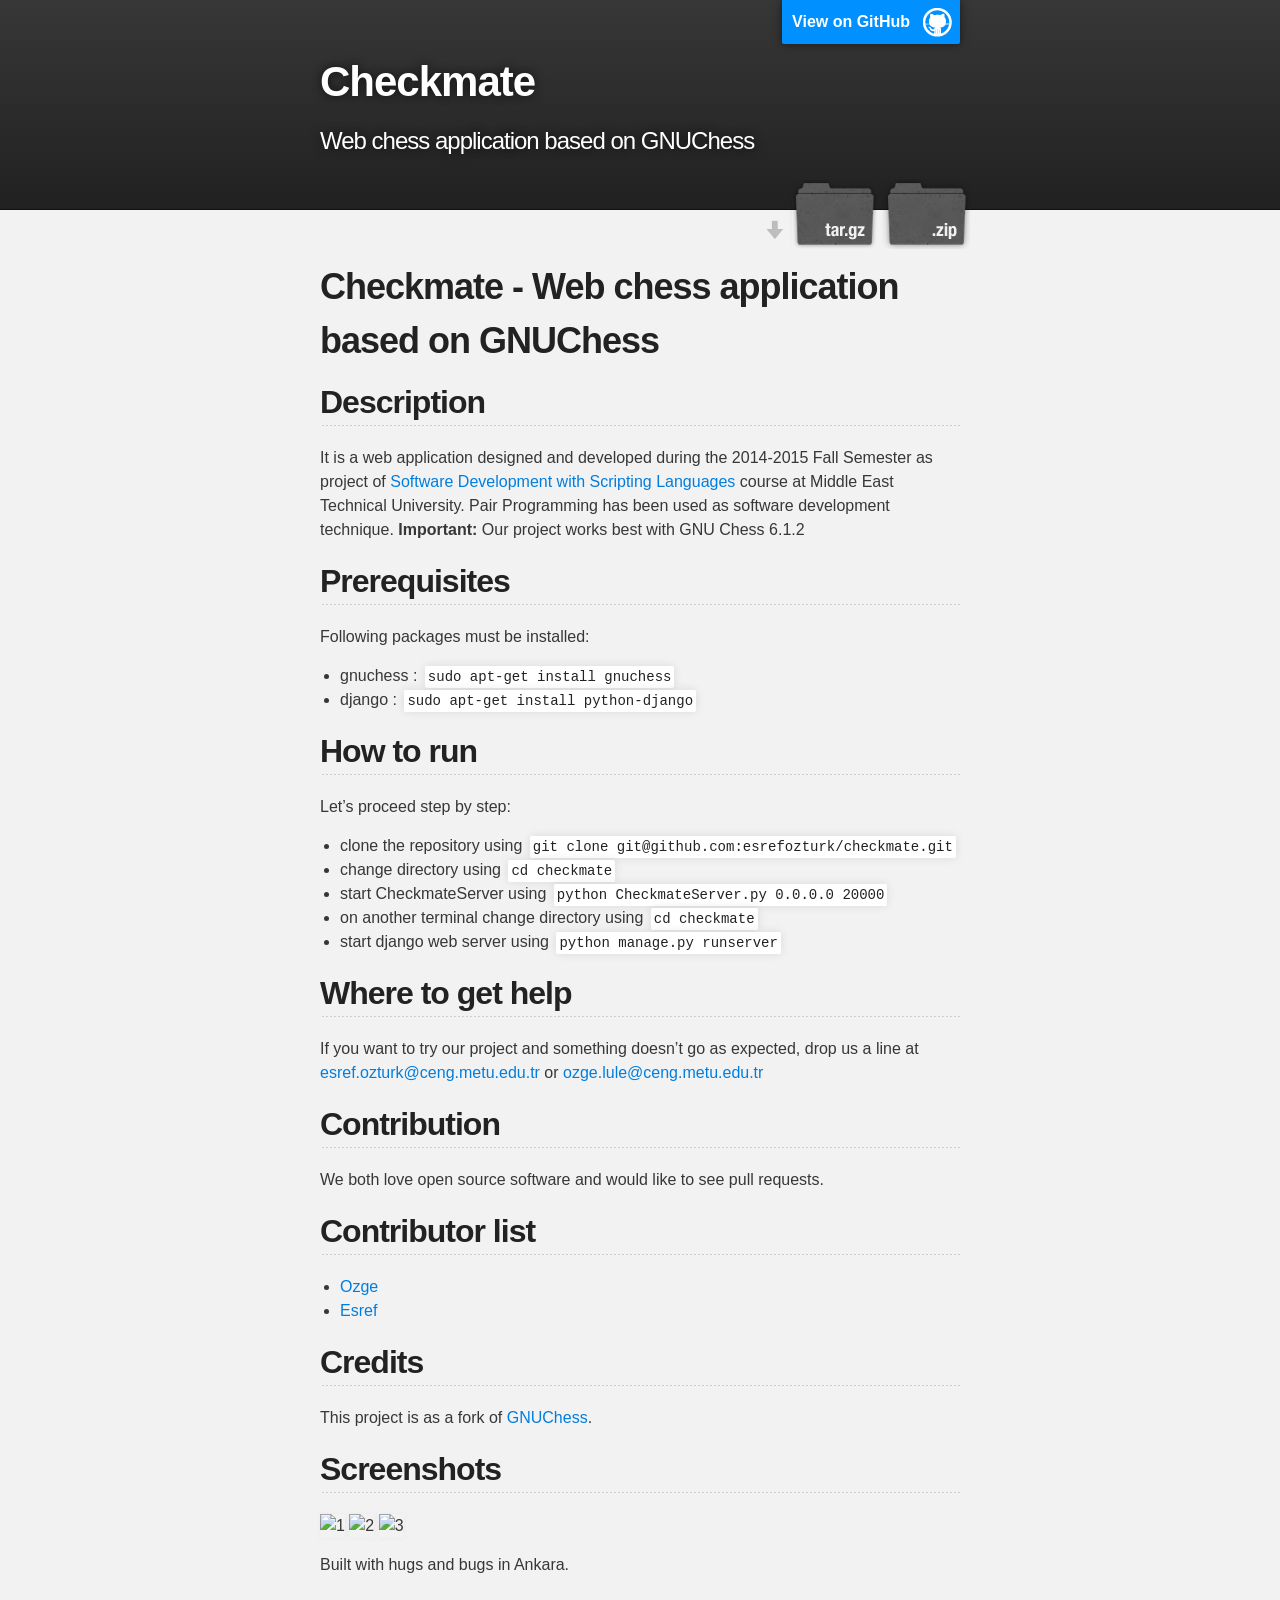
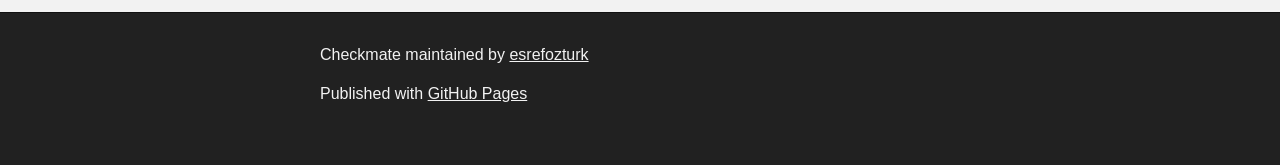
==== index.html @ 9261647f "Create gh-pages branch via GitHub" ====
<!DOCTYPE html>
<html>

  <head>
    <meta charset='utf-8'>
    <meta http-equiv="X-UA-Compatible" content="chrome=1">
    <meta name="description" content="Checkmate : Web chess application based on GNUChess">

    <link rel="stylesheet" type="text/css" media="screen" href="stylesheets/stylesheet.css">

    <title>Checkmate</title>
  </head>

  <body>

    <!-- HEADER -->
    <div id="header_wrap" class="outer">
        <header class="inner">
          <a id="forkme_banner" href="https://github.com/esrefozturk/checkmate">View on GitHub</a>

          <h1 id="project_title">Checkmate</h1>
          <h2 id="project_tagline">Web chess application based on GNUChess</h2>

            <section id="downloads">
              <a class="zip_download_link" href="https://github.com/esrefozturk/checkmate/zipball/master">Download this project as a .zip file</a>
              <a class="tar_download_link" href="https://github.com/esrefozturk/checkmate/tarball/master">Download this project as a tar.gz file</a>
            </section>
        </header>
    </div>

    <!-- MAIN CONTENT -->
    <div id="main_content_wrap" class="outer">
      <section id="main_content" class="inner">
        <h1>
<a id="checkmate---web-chess-application-based-on-gnuchess" class="anchor" href="#checkmate---web-chess-application-based-on-gnuchess" aria-hidden="true"><span class="octicon octicon-link"></span></a>Checkmate - Web chess application based on GNUChess</h1>

<h2>
<a id="description" class="anchor" href="#description" aria-hidden="true"><span class="octicon octicon-link"></span></a>Description</h2>

<p>It is a web application designed and developed during the 2014-2015 Fall Semester as project of <a href="http://www.ceng.metu.edu.tr/course/ceng498/">Software Development with Scripting Languages</a> course at Middle East Technical University. Pair Programming has been used as software development technique.
<strong>Important:</strong> Our project works best with GNU Chess 6.1.2</p>

<h2>
<a id="prerequisites" class="anchor" href="#prerequisites" aria-hidden="true"><span class="octicon octicon-link"></span></a>Prerequisites</h2>

<p>Following packages must be installed:</p>

<ul>
<li>gnuchess : <code>sudo apt-get install gnuchess</code>
</li>
<li>django : <code>sudo apt-get install python-django</code>
</li>
</ul>

<h2>
<a id="how-to-run" class="anchor" href="#how-to-run" aria-hidden="true"><span class="octicon octicon-link"></span></a>How to run</h2>

<p>Let’s proceed step by step:</p>

<ul>
<li>clone the repository using <code>git clone git@github.com:esrefozturk/checkmate.git</code>
</li>
<li>change directory using <code>cd checkmate</code>
</li>
<li>start CheckmateServer using <code>python CheckmateServer.py 0.0.0.0 20000</code>
</li>
<li>on another terminal change directory using <code>cd checkmate</code>
</li>
<li>start django web server using <code>python manage.py runserver</code>
</li>
</ul>

<h2>
<a id="where-to-get-help" class="anchor" href="#where-to-get-help" aria-hidden="true"><span class="octicon octicon-link"></span></a>Where to get help</h2>

<p>If you want to try our project and something doesn’t go as expected, drop us a line at <a href="mailto:esref.ozturk@ceng.metu.edu.tr">esref.ozturk@ceng.metu.edu.tr</a> or <a href="mailto:ozge.lule@ceng.metu.edu.tr">ozge.lule@ceng.metu.edu.tr</a></p>

<h2>
<a id="contribution" class="anchor" href="#contribution" aria-hidden="true"><span class="octicon octicon-link"></span></a>Contribution</h2>

<p>We both love open source software and would like to see pull requests.</p>

<h2>
<a id="contributor-list" class="anchor" href="#contributor-list" aria-hidden="true"><span class="octicon octicon-link"></span></a>Contributor list</h2>

<ul>
<li><a href="https://github.com/default-usr">Ozge</a></li>
<li><a href="https://github.com/esrefozturk">Esref</a></li>
</ul>

<h2>
<a id="credits" class="anchor" href="#credits" aria-hidden="true"><span class="octicon octicon-link"></span></a>Credits</h2>

<p>This project is as a fork of <a href="http://www.gnu.org/software/chess/">GNUChess</a>.</p>

<h2>
<a id="screenshots" class="anchor" href="#screenshots" aria-hidden="true"><span class="octicon octicon-link"></span></a>Screenshots</h2>

<p><img src="http://esrefozturk.com/checkmate/1.png" alt="1">
<img src="http://esrefozturk.com/checkmate/2.png" alt="2">
<img src="http://esrefozturk.com/checkmate/3.png" alt="3"></p>

<p>Built with hugs and bugs in Ankara.</p>
      </section>
    </div>

    <!-- FOOTER  -->
    <div id="footer_wrap" class="outer">
      <footer class="inner">
        <p class="copyright">Checkmate maintained by <a href="https://github.com/esrefozturk">esrefozturk</a></p>
        <p>Published with <a href="https://pages.github.com">GitHub Pages</a></p>
      </footer>
    </div>

    

  </body>
</html>
---- stylesheets/stylesheet.css ----
/*******************************************************************************
Slate Theme for GitHub Pages
by Jason Costello, @jsncostello
*******************************************************************************/

@import url(github-light.css);

/*******************************************************************************
MeyerWeb Reset
*******************************************************************************/

html, body, div, span, applet, object, iframe,
h1, h2, h3, h4, h5, h6, p, blockquote, pre,
a, abbr, acronym, address, big, cite, code,
del, dfn, em, img, ins, kbd, q, s, samp,
small, strike, strong, sub, sup, tt, var,
b, u, i, center,
dl, dt, dd, ol, ul, li,
fieldset, form, label, legend,
table, caption, tbody, tfoot, thead, tr, th, td,
article, aside, canvas, details, embed,
figure, figcaption, footer, header, hgroup,
menu, nav, output, ruby, section, summary,
time, mark, audio, video {
  margin: 0;
  padding: 0;
  border: 0;
  font: inherit;
  vertical-align: baseline;
}

/* HTML5 display-role reset for older browsers */
article, aside, details, figcaption, figure,
footer, header, hgroup, menu, nav, section {
  display: block;
}

ol, ul {
  list-style: none;
}

table {
  border-collapse: collapse;
  border-spacing: 0;
}

/*******************************************************************************
Theme Styles
*******************************************************************************/

body {
  box-sizing: border-box;
  color:#373737;
  background: #212121;
  font-size: 16px;
  font-family: 'Myriad Pro', Calibri, Helvetica, Arial, sans-serif;
  line-height: 1.5;
  -webkit-font-smoothing: antialiased;
}

h1, h2, h3, h4, h5, h6 {
  margin: 10px 0;
  font-weight: 700;
  color:#222222;
  font-family: 'Lucida Grande', 'Calibri', Helvetica, Arial, sans-serif;
  letter-spacing: -1px;
}

h1 {
  font-size: 36px;
  font-weight: 700;
}

h2 {
  padding-bottom: 10px;
  font-size: 32px;
  background: url('../images/bg_hr.png') repeat-x bottom;
}

h3 {
  font-size: 24px;
}

h4 {
  font-size: 21px;
}

h5 {
  font-size: 18px;
}

h6 {
  font-size: 16px;
}

p {
  margin: 10px 0 15px 0;
}

footer p {
  color: #f2f2f2;
}

a {
  text-decoration: none;
  color: #007edf;
  text-shadow: none;

  transition: color 0.5s ease;
  transition: text-shadow 0.5s ease;
  -webkit-transition: color 0.5s ease;
  -webkit-transition: text-shadow 0.5s ease;
  -moz-transition: color 0.5s ease;
  -moz-transition: text-shadow 0.5s ease;
  -o-transition: color 0.5s ease;
  -o-transition: text-shadow 0.5s ease;
  -ms-transition: color 0.5s ease;
  -ms-transition: text-shadow 0.5s ease;
}

a:hover, a:focus {text-decoration: underline;}

footer a {
  color: #F2F2F2;
  text-decoration: underline;
}

em {
  font-style: italic;
}

strong {
  font-weight: bold;
}

img {
  position: relative;
  margin: 0 auto;
  max-width: 739px;
  padding: 5px;
  margin: 10px 0 10px 0;
  border: 1px solid #ebebeb;

  box-shadow: 0 0 5px #ebebeb;
  -webkit-box-shadow: 0 0 5px #ebebeb;
  -moz-box-shadow: 0 0 5px #ebebeb;
  -o-box-shadow: 0 0 5px #ebebeb;
  -ms-box-shadow: 0 0 5px #ebebeb;
}

p img {
  display: inline;
  margin: 0;
  padding: 0;
  vertical-align: middle;
  text-align: center;
  border: none;
}

pre, code {
  width: 100%;
  color: #222;
  background-color: #fff;

  font-family: Monaco, "Bitstream Vera Sans Mono", "Lucida Console", Terminal, monospace;
  font-size: 14px;

  border-radius: 2px;
  -moz-border-radius: 2px;
  -webkit-border-radius: 2px;
}

pre {
  width: 100%;
  padding: 10px;
  box-shadow: 0 0 10px rgba(0,0,0,.1);
  overflow: auto;
}

code {
  padding: 3px;
  margin: 0 3px;
  box-shadow: 0 0 10px rgba(0,0,0,.1);
}

pre code {
  display: block;
  box-shadow: none;
}

blockquote {
  color: #666;
  margin-bottom: 20px;
  padding: 0 0 0 20px;
  border-left: 3px solid #bbb;
}


ul, ol, dl {
  margin-bottom: 15px
}

ul {
  list-style-position: inside;
  list-style: disc;
  padding-left: 20px;
}

ol {
  list-style-position: inside;
  list-style: decimal;
  padding-left: 20px;
}

dl dt {
  font-weight: bold;
}

dl dd {
  padding-left: 20px;
  font-style: italic;
}

dl p {
  padding-left: 20px;
  font-style: italic;
}

hr {
  height: 1px;
  margin-bottom: 5px;
  border: none;
  background: url('../images/bg_hr.png') repeat-x center;
}

table {
  border: 1px solid #373737;
  margin-bottom: 20px;
  text-align: left;
 }

th {
  font-family: 'Lucida Grande', 'Helvetica Neue', Helvetica, Arial, sans-serif;
  padding: 10px;
  background: #373737;
  color: #fff;
 }

td {
  padding: 10px;
  border: 1px solid #373737;
 }

form {
  background: #f2f2f2;
  padding: 20px;
}

/*******************************************************************************
Full-Width Styles
*******************************************************************************/

.outer {
  width: 100%;
}

.inner {
  position: relative;
  max-width: 640px;
  padding: 20px 10px;
  margin: 0 auto;
}

#forkme_banner {
  display: block;
  position: absolute;
  top:0;
  right: 10px;
  z-index: 10;
  padding: 10px 50px 10px 10px;
  color: #fff;
  background: url('../images/blacktocat.png') #0090ff no-repeat 95% 50%;
  font-weight: 700;
  box-shadow: 0 0 10px rgba(0,0,0,.5);
  border-bottom-left-radius: 2px;
  border-bottom-right-radius: 2px;
}

#header_wrap {
  background: #212121;
  background: -moz-linear-gradient(top, #373737, #212121);
  background: -webkit-linear-gradient(top, #373737, #212121);
  background: -ms-linear-gradient(top, #373737, #212121);
  background: -o-linear-gradient(top, #373737, #212121);
  background: linear-gradient(top, #373737, #212121);
}

#header_wrap .inner {
  padding: 50px 10px 30px 10px;
}

#project_title {
  margin: 0;
  color: #fff;
  font-size: 42px;
  font-weight: 700;
  text-shadow: #111 0px 0px 10px;
}

#project_tagline {
  color: #fff;
  font-size: 24px;
  font-weight: 300;
  background: none;
  text-shadow: #111 0px 0px 10px;
}

#downloads {
  position: absolute;
  width: 210px;
  z-index: 10;
  bottom: -40px;
  right: 0;
  height: 70px;
  background: url('../images/icon_download.png') no-repeat 0% 90%;
}

.zip_download_link {
  display: block;
  float: right;
  width: 90px;
  height:70px;
  text-indent: -5000px;
  overflow: hidden;
  background: url(../images/sprite_download.png) no-repeat bottom left;
}

.tar_download_link {
  display: block;
  float: right;
  width: 90px;
  height:70px;
  text-indent: -5000px;
  overflow: hidden;
  background: url(../images/sprite_download.png) no-repeat bottom right;
  margin-left: 10px;
}

.zip_download_link:hover {
  background: url(../images/sprite_download.png) no-repeat top left;
}

.tar_download_link:hover {
  background: url(../images/sprite_download.png) no-repeat top right;
}

#main_content_wrap {
  background: #f2f2f2;
  border-top: 1px solid #111;
  border-bottom: 1px solid #111;
}

#main_content {
  padding-top: 40px;
}

#footer_wrap {
  background: #212121;
}



/*******************************************************************************
Small Device Styles
*******************************************************************************/

@media screen and (max-width: 480px) {
  body {
    font-size:14px;
  }

  #downloads {
    display: none;
  }

  .inner {
    min-width: 320px;
    max-width: 480px;
  }

  #project_title {
  font-size: 32px;
  }

  h1 {
    font-size: 28px;
  }

  h2 {
    font-size: 24px;
  }

  h3 {
    font-size: 21px;
  }

  h4 {
    font-size: 18px;
  }

  h5 {
    font-size: 14px;
  }

  h6 {
    font-size: 12px;
  }

  code, pre {
    min-width: 320px;
    max-width: 480px;
    font-size: 11px;
  }

}
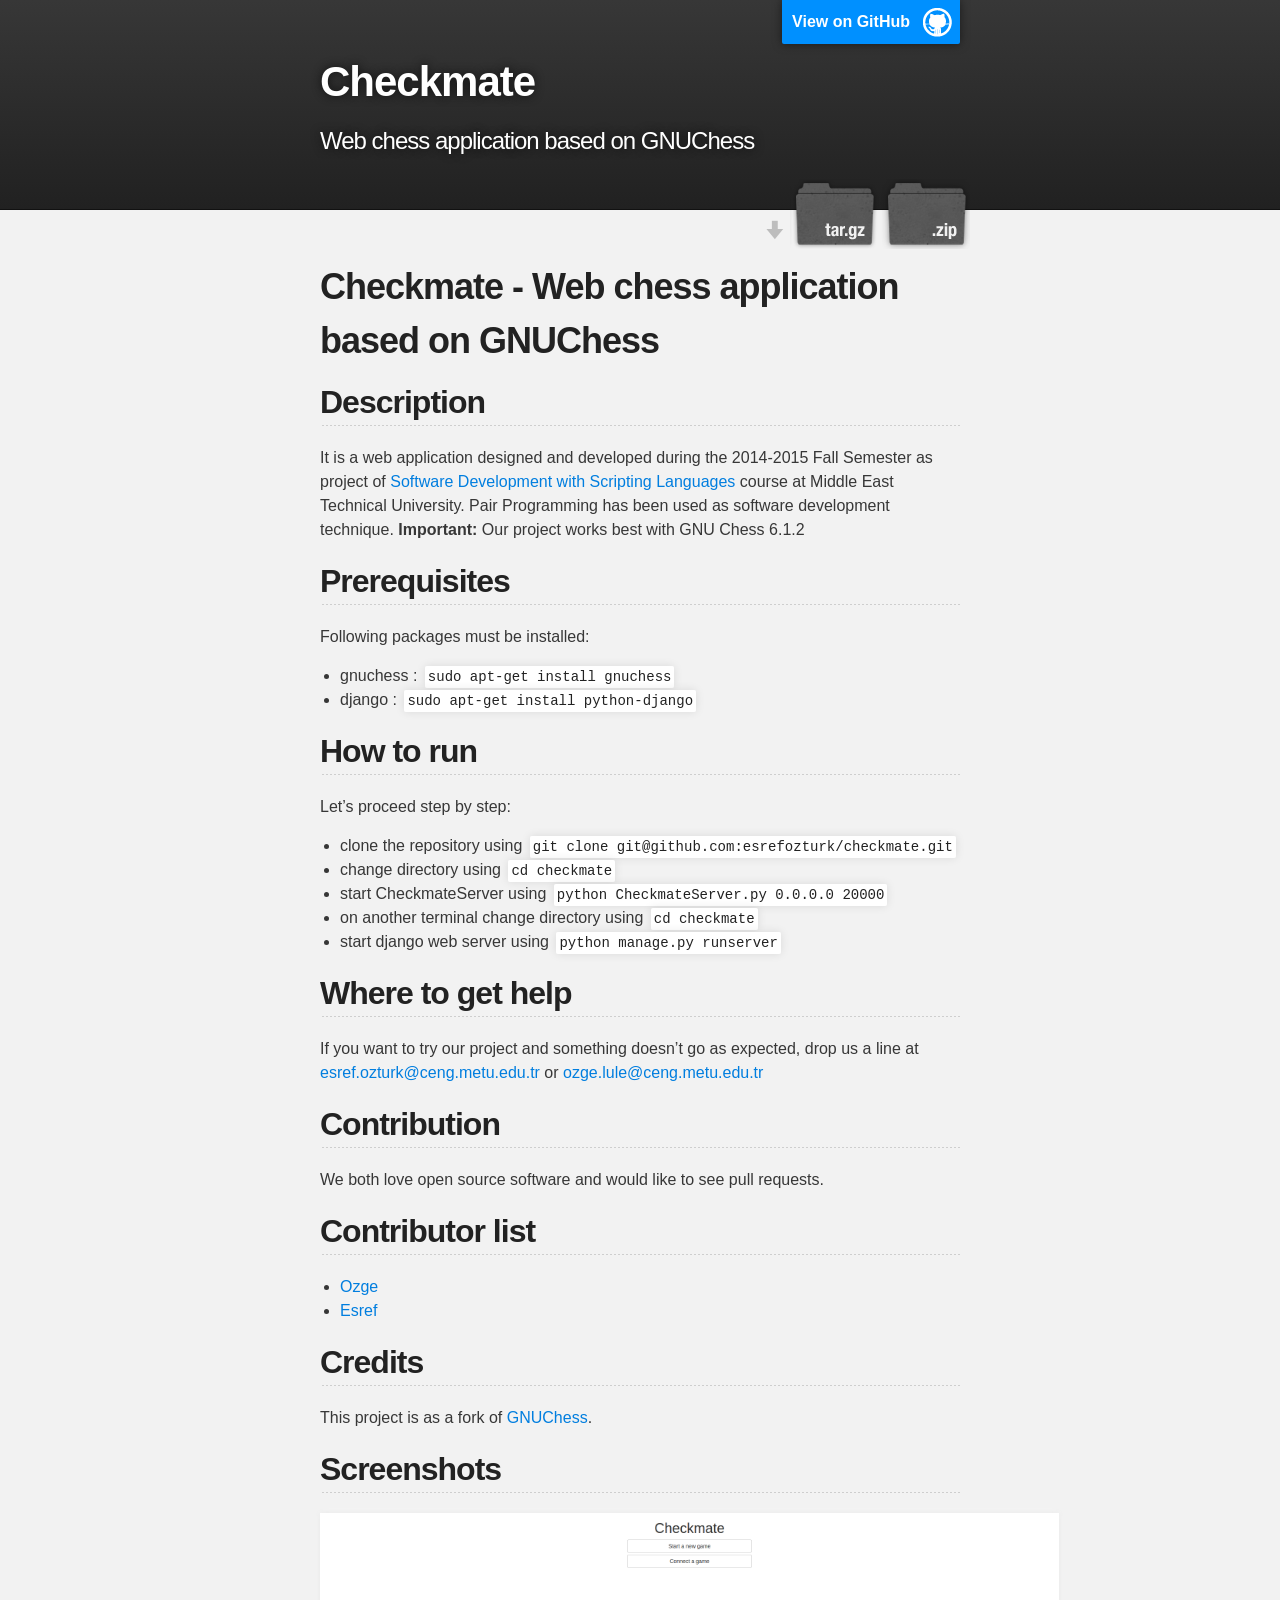
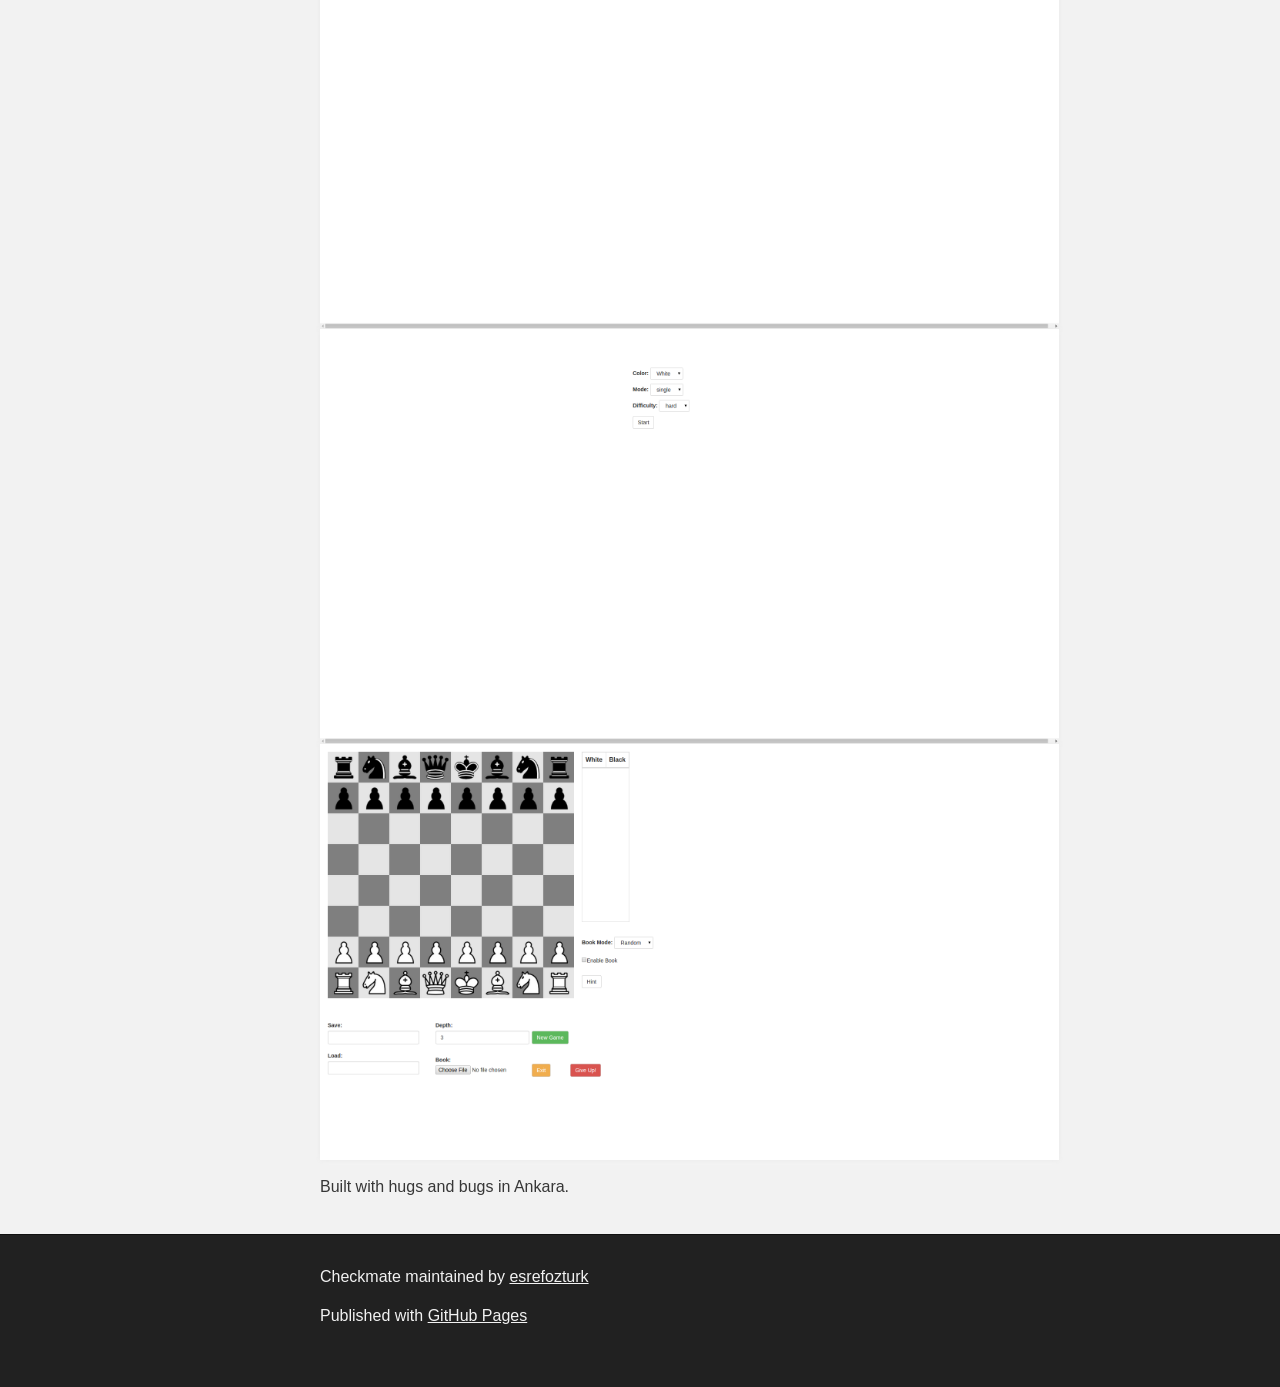
==== commit 0fdb6803: "Create gh-pages branch via GitHub" ====
--- a/index.html
+++ b/index.html
@@ -96,9 +96,9 @@
 <h2>
 <a id="screenshots" class="anchor" href="#screenshots" aria-hidden="true"><span class="octicon octicon-link"></span></a>Screenshots</h2>
 
-<p><img src="http://esrefozturk.com/checkmate/1.png" alt="1">
-<img src="http://esrefozturk.com/checkmate/2.png" alt="2">
-<img src="http://esrefozturk.com/checkmate/3.png" alt="3"></p>
+<p><img src="/img/1.png" alt="1">
+<img src="/img/2.png" alt="2">
+<img src="/img/3.png" alt="3"></p>
 
 <p>Built with hugs and bugs in Ankara.</p>
       </section>
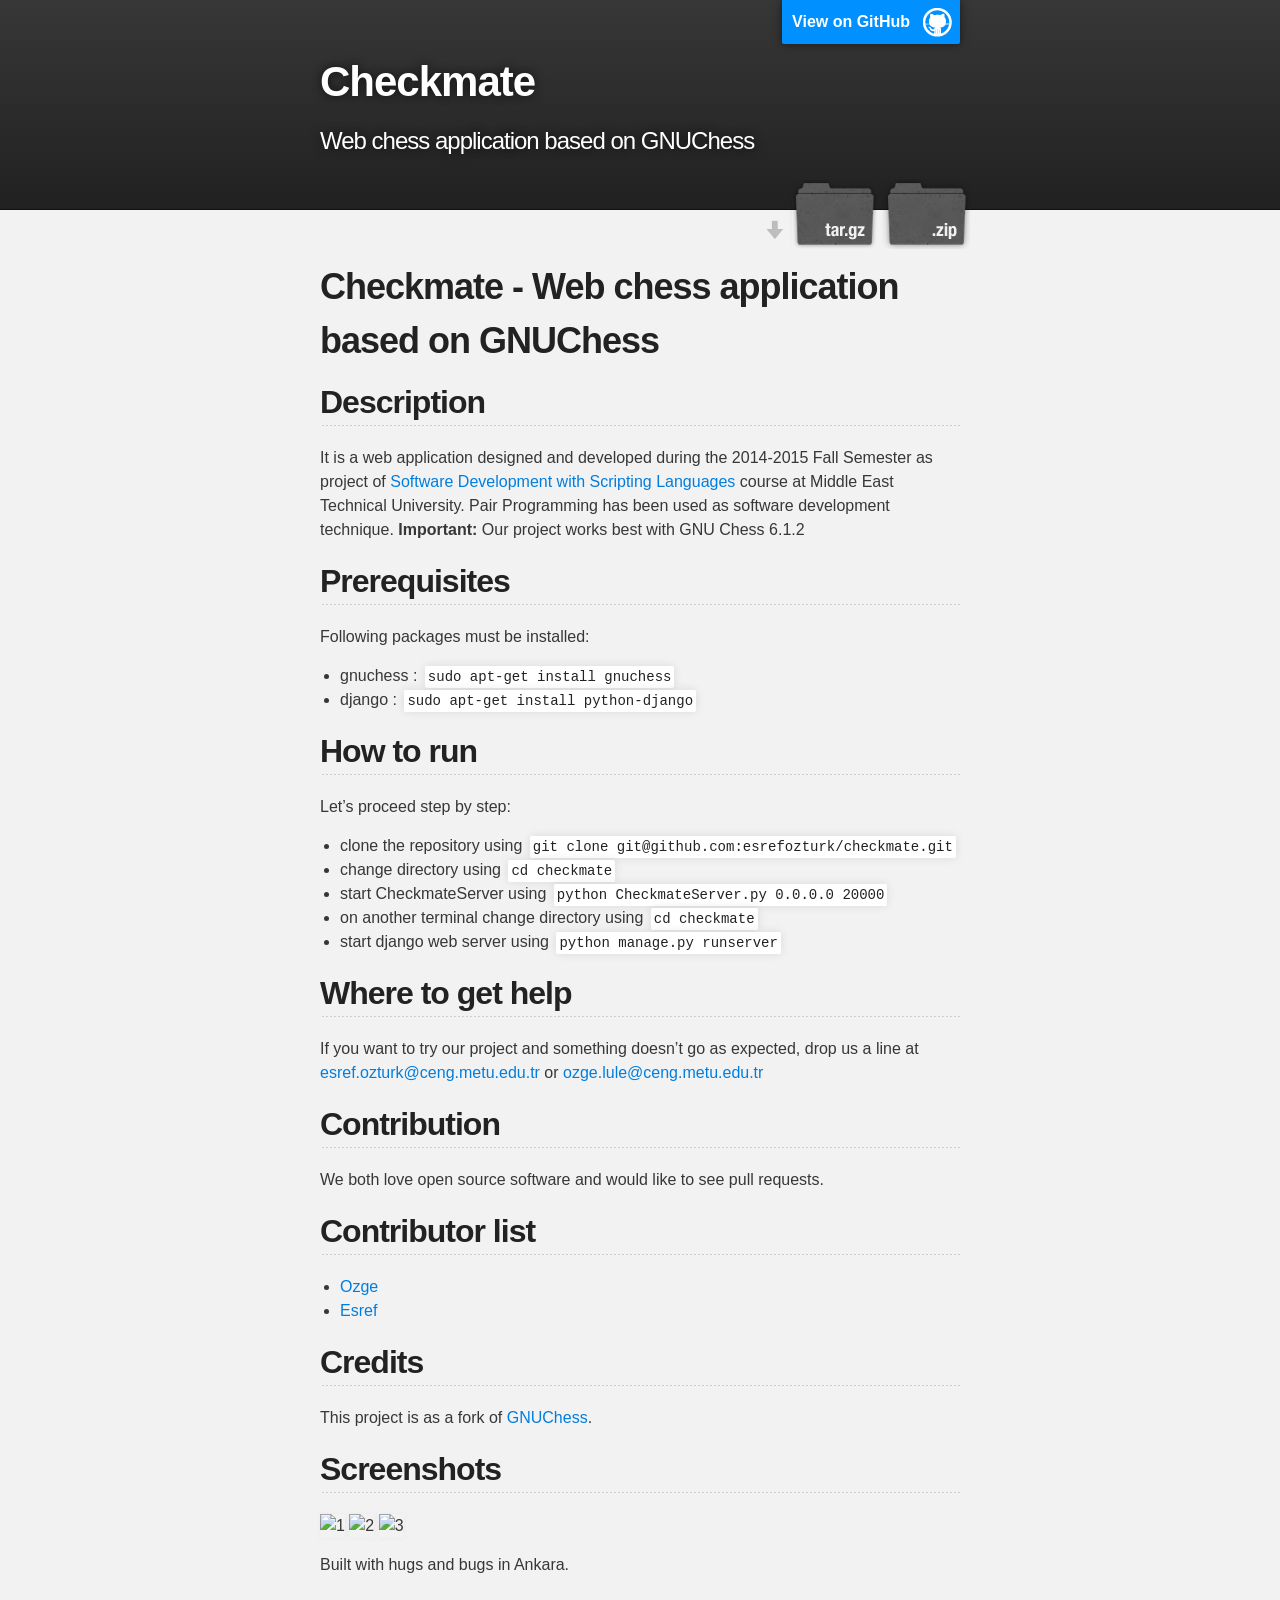
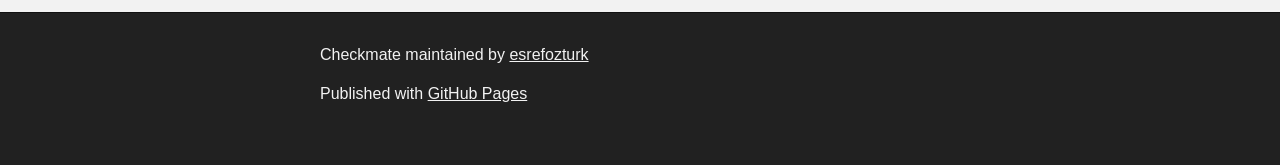
==== commit 35725ade: "Create gh-pages branch via GitHub" ====
--- a/index.html
+++ b/index.html
@@ -96,9 +96,9 @@
 <h2>
 <a id="screenshots" class="anchor" href="#screenshots" aria-hidden="true"><span class="octicon octicon-link"></span></a>Screenshots</h2>
 
-<p><img src="/img/1.png" alt="1">
-<img src="/img/2.png" alt="2">
-<img src="/img/3.png" alt="3"></p>
+<p><img src="https://raw.githubusercontent.com/esrefozturk/checkmate/master/img/1.png" alt="1">
+<img src="https://raw.githubusercontent.com/esrefozturk/checkmate/master/img/2.png" alt="2">
+<img src="https://raw.githubusercontent.com/esrefozturk/checkmate/master/img/3.png" alt="3"></p>
 
 <p>Built with hugs and bugs in Ankara.</p>
       </section>
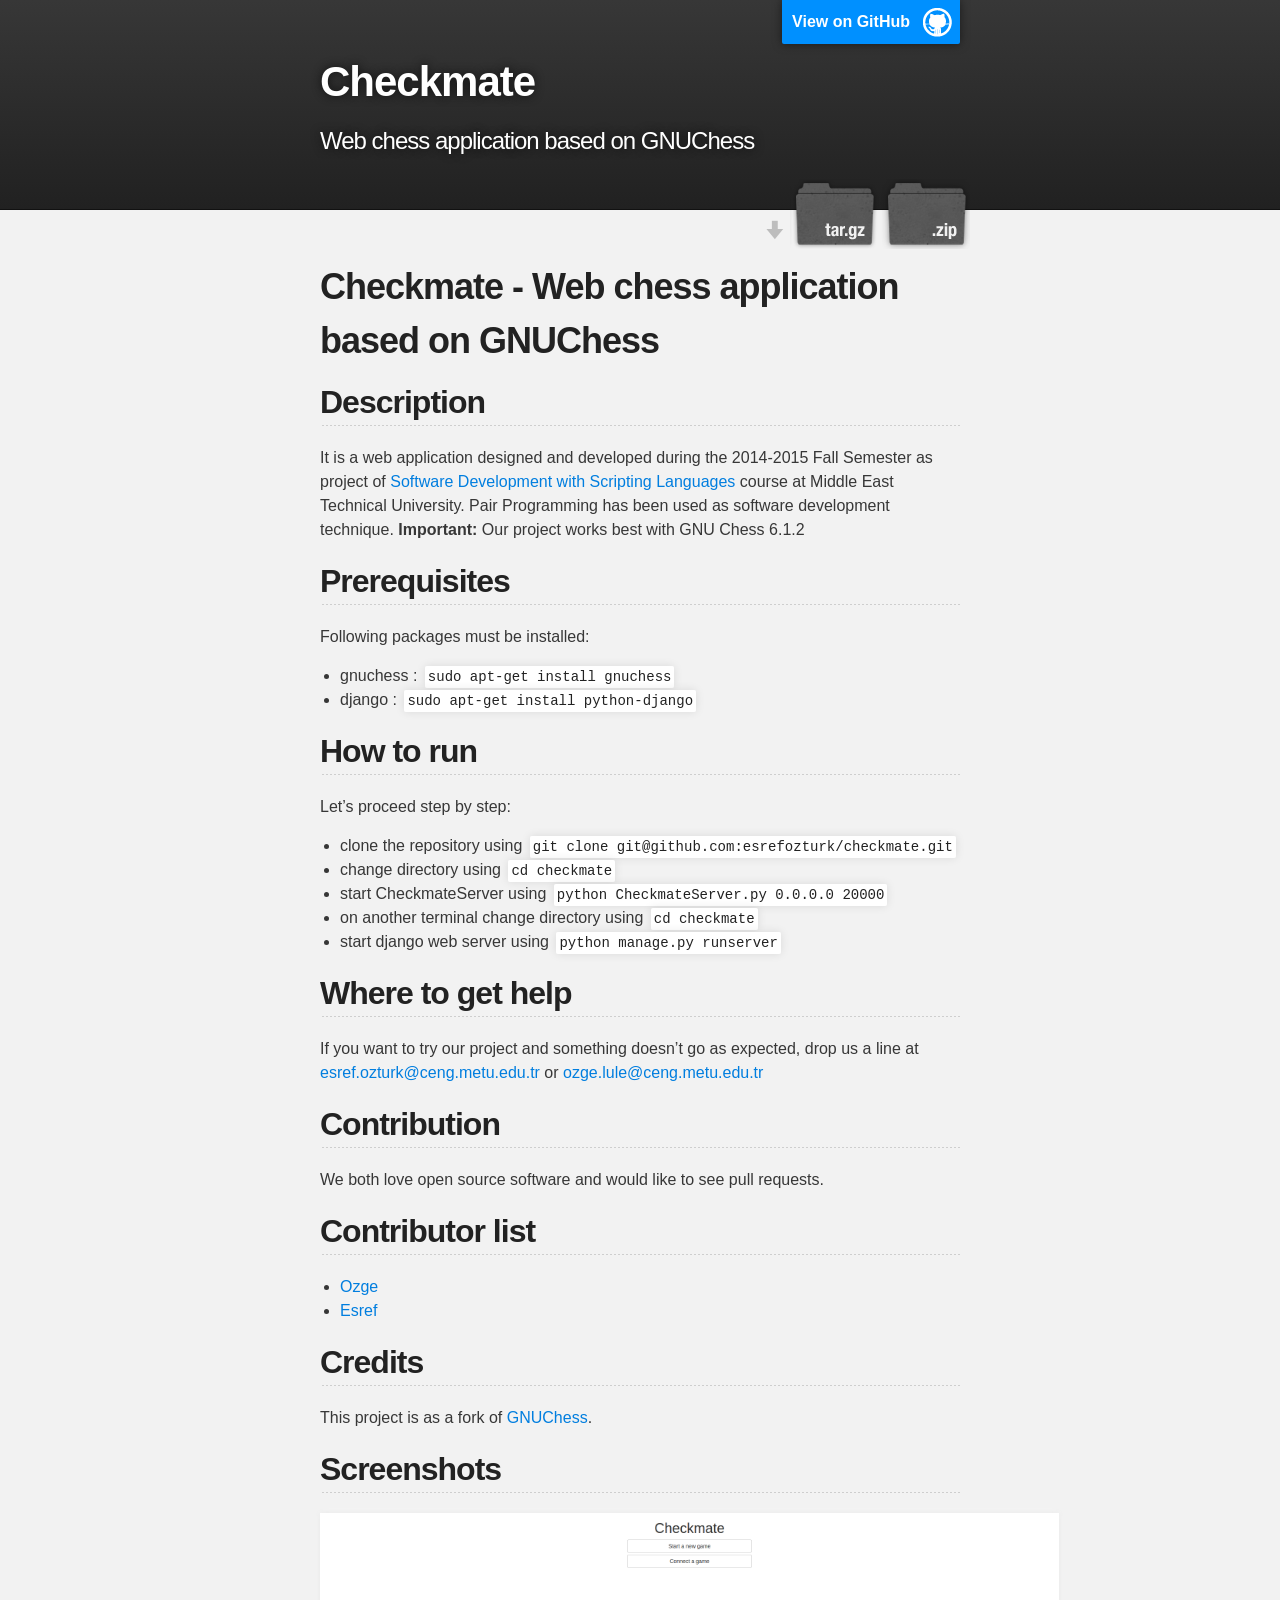
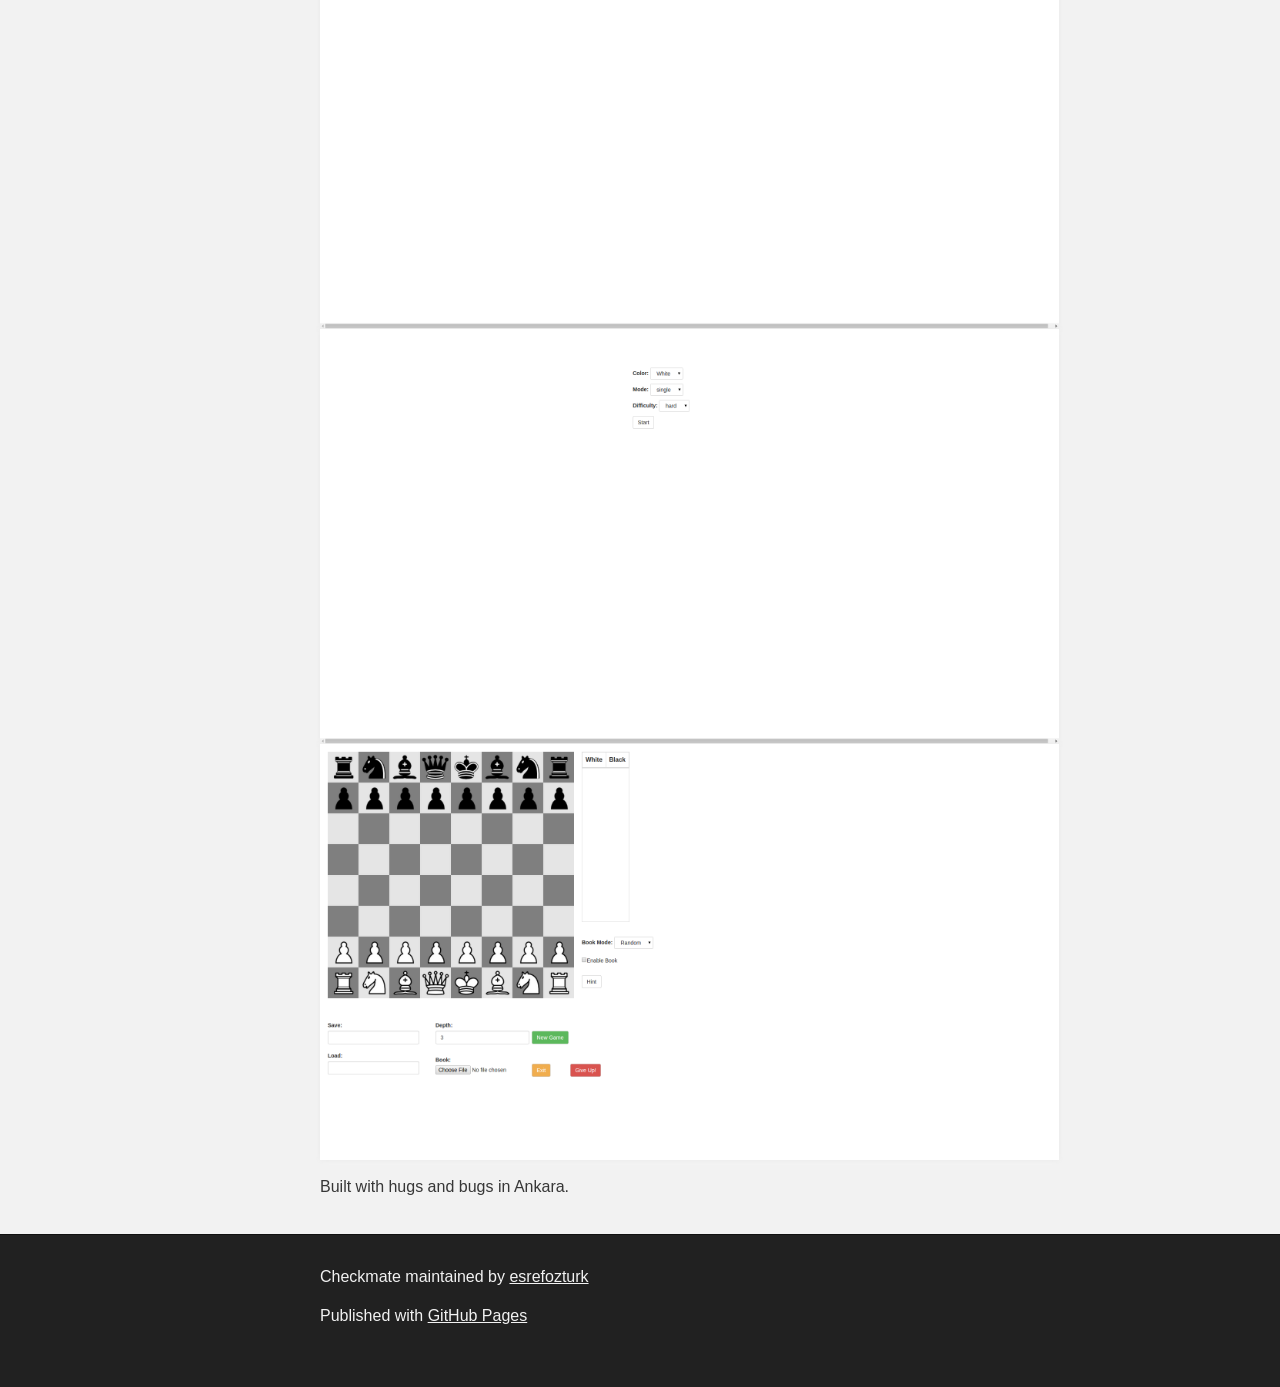
==== commit 3c852402: "Create gh-pages branch via GitHub" ====
--- a/index.html
+++ b/index.html
@@ -32,16 +32,16 @@
     <div id="main_content_wrap" class="outer">
       <section id="main_content" class="inner">
         <h1>
-<a id="checkmate---web-chess-application-based-on-gnuchess" class="anchor" href="#checkmate---web-chess-application-based-on-gnuchess" aria-hidden="true"><span class="octicon octicon-link"></span></a>Checkmate - Web chess application based on GNUChess</h1>
+<a id="checkmate---web-chess-application-based-on-gnuchess" class="anchor" href="#checkmate---web-chess-application-based-on-gnuchess" aria-hidden="true"><span aria-hidden="true" class="octicon octicon-link"></span></a>Checkmate - Web chess application based on GNUChess</h1>
 
 <h2>
-<a id="description" class="anchor" href="#description" aria-hidden="true"><span class="octicon octicon-link"></span></a>Description</h2>
+<a id="description" class="anchor" href="#description" aria-hidden="true"><span aria-hidden="true" class="octicon octicon-link"></span></a>Description</h2>
 
 <p>It is a web application designed and developed during the 2014-2015 Fall Semester as project of <a href="http://www.ceng.metu.edu.tr/course/ceng498/">Software Development with Scripting Languages</a> course at Middle East Technical University. Pair Programming has been used as software development technique.
 <strong>Important:</strong> Our project works best with GNU Chess 6.1.2</p>
 
 <h2>
-<a id="prerequisites" class="anchor" href="#prerequisites" aria-hidden="true"><span class="octicon octicon-link"></span></a>Prerequisites</h2>
+<a id="prerequisites" class="anchor" href="#prerequisites" aria-hidden="true"><span aria-hidden="true" class="octicon octicon-link"></span></a>Prerequisites</h2>
 
 <p>Following packages must be installed:</p>
 
@@ -53,7 +53,7 @@
 </ul>
 
 <h2>
-<a id="how-to-run" class="anchor" href="#how-to-run" aria-hidden="true"><span class="octicon octicon-link"></span></a>How to run</h2>
+<a id="how-to-run" class="anchor" href="#how-to-run" aria-hidden="true"><span aria-hidden="true" class="octicon octicon-link"></span></a>How to run</h2>
 
 <p>Let’s proceed step by step:</p>
 
@@ -71,17 +71,17 @@
 </ul>
 
 <h2>
-<a id="where-to-get-help" class="anchor" href="#where-to-get-help" aria-hidden="true"><span class="octicon octicon-link"></span></a>Where to get help</h2>
+<a id="where-to-get-help" class="anchor" href="#where-to-get-help" aria-hidden="true"><span aria-hidden="true" class="octicon octicon-link"></span></a>Where to get help</h2>
 
 <p>If you want to try our project and something doesn’t go as expected, drop us a line at <a href="mailto:esref.ozturk@ceng.metu.edu.tr">esref.ozturk@ceng.metu.edu.tr</a> or <a href="mailto:ozge.lule@ceng.metu.edu.tr">ozge.lule@ceng.metu.edu.tr</a></p>
 
 <h2>
-<a id="contribution" class="anchor" href="#contribution" aria-hidden="true"><span class="octicon octicon-link"></span></a>Contribution</h2>
+<a id="contribution" class="anchor" href="#contribution" aria-hidden="true"><span aria-hidden="true" class="octicon octicon-link"></span></a>Contribution</h2>
 
 <p>We both love open source software and would like to see pull requests.</p>
 
 <h2>
-<a id="contributor-list" class="anchor" href="#contributor-list" aria-hidden="true"><span class="octicon octicon-link"></span></a>Contributor list</h2>
+<a id="contributor-list" class="anchor" href="#contributor-list" aria-hidden="true"><span aria-hidden="true" class="octicon octicon-link"></span></a>Contributor list</h2>
 
 <ul>
 <li><a href="https://github.com/default-usr">Ozge</a></li>
@@ -89,16 +89,16 @@
 </ul>
 
 <h2>
-<a id="credits" class="anchor" href="#credits" aria-hidden="true"><span class="octicon octicon-link"></span></a>Credits</h2>
+<a id="credits" class="anchor" href="#credits" aria-hidden="true"><span aria-hidden="true" class="octicon octicon-link"></span></a>Credits</h2>
 
 <p>This project is as a fork of <a href="http://www.gnu.org/software/chess/">GNUChess</a>.</p>
 
 <h2>
-<a id="screenshots" class="anchor" href="#screenshots" aria-hidden="true"><span class="octicon octicon-link"></span></a>Screenshots</h2>
+<a id="screenshots" class="anchor" href="#screenshots" aria-hidden="true"><span aria-hidden="true" class="octicon octicon-link"></span></a>Screenshots</h2>
 
-<p><img src="https://raw.githubusercontent.com/esrefozturk/checkmate/master/img/1.png" alt="1">
-<img src="https://raw.githubusercontent.com/esrefozturk/checkmate/master/img/2.png" alt="2">
-<img src="https://raw.githubusercontent.com/esrefozturk/checkmate/master/img/3.png" alt="3"></p>
+<p><img src="/img/1.png" alt="1">
+<img src="/img/2.png" alt="2">
+<img src="/img/3.png" alt="3"></p>
 
 <p>Built with hugs and bugs in Ankara.</p>
       </section>
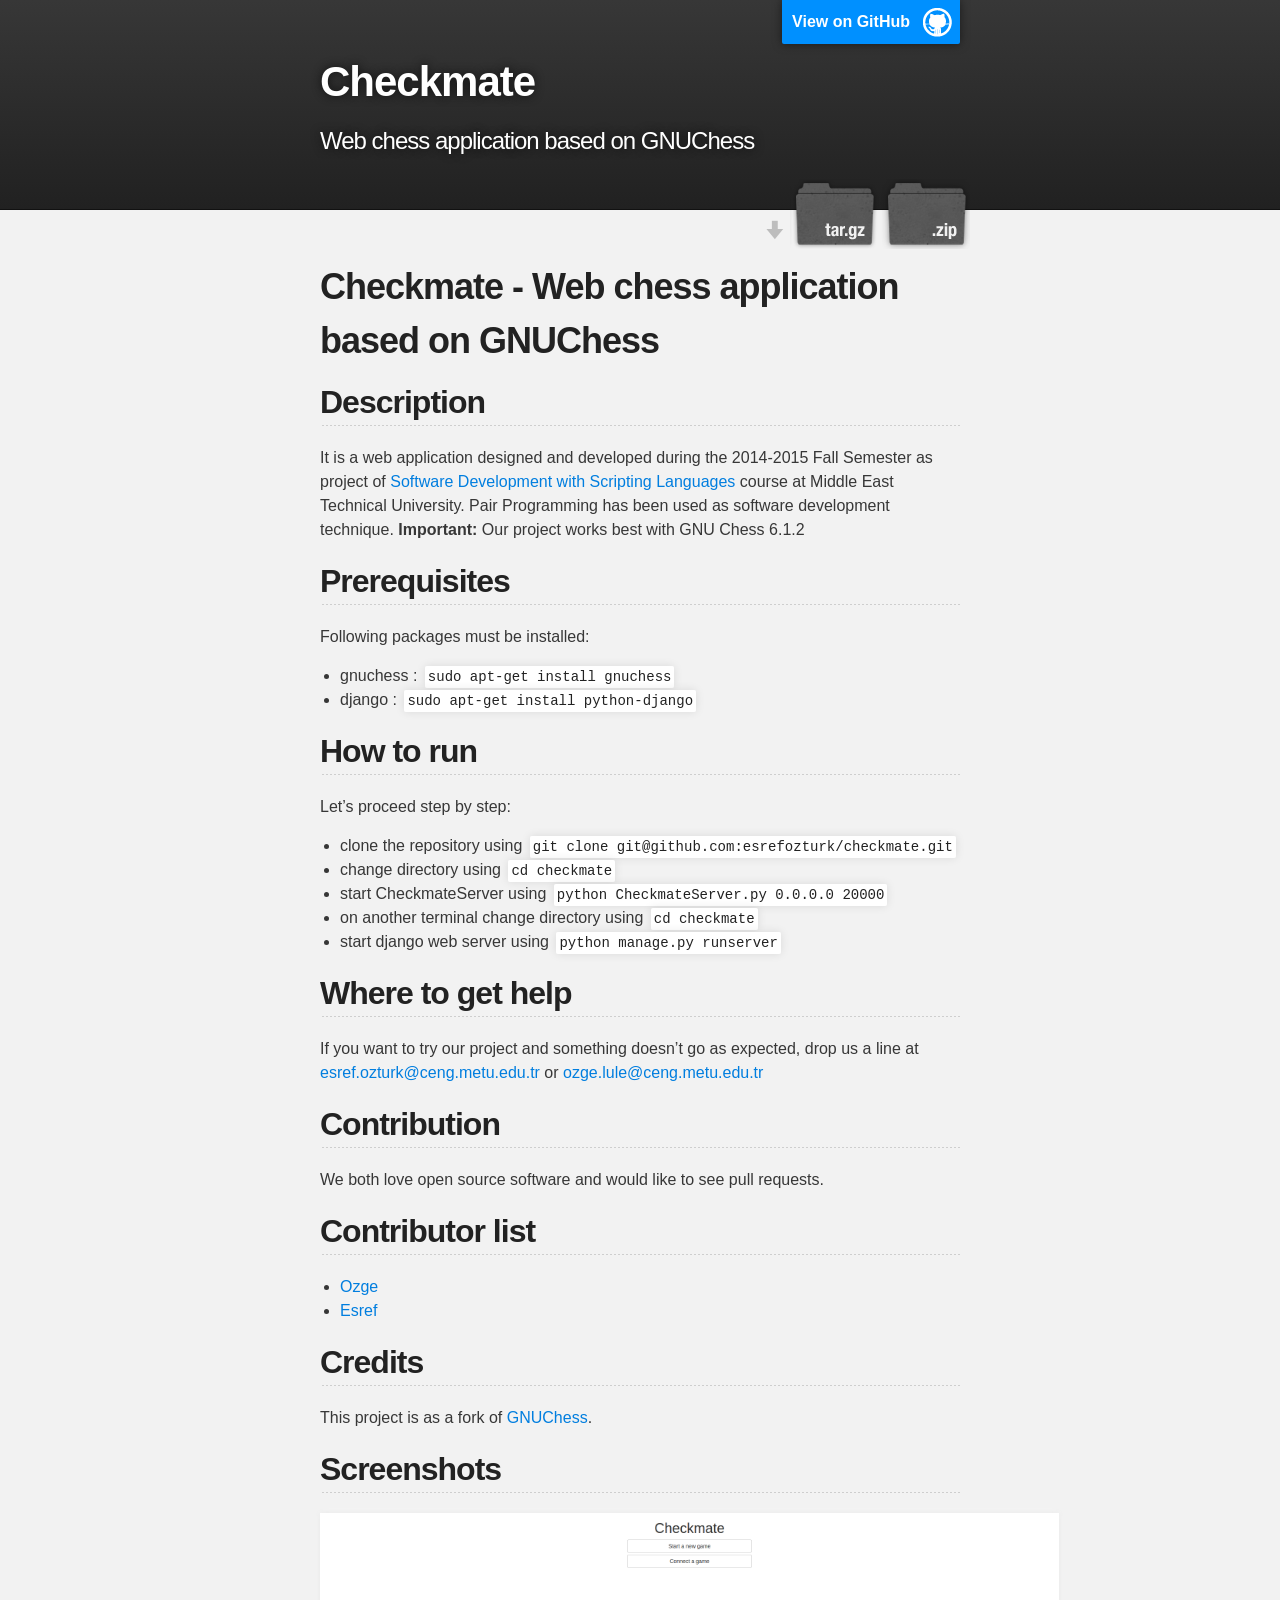
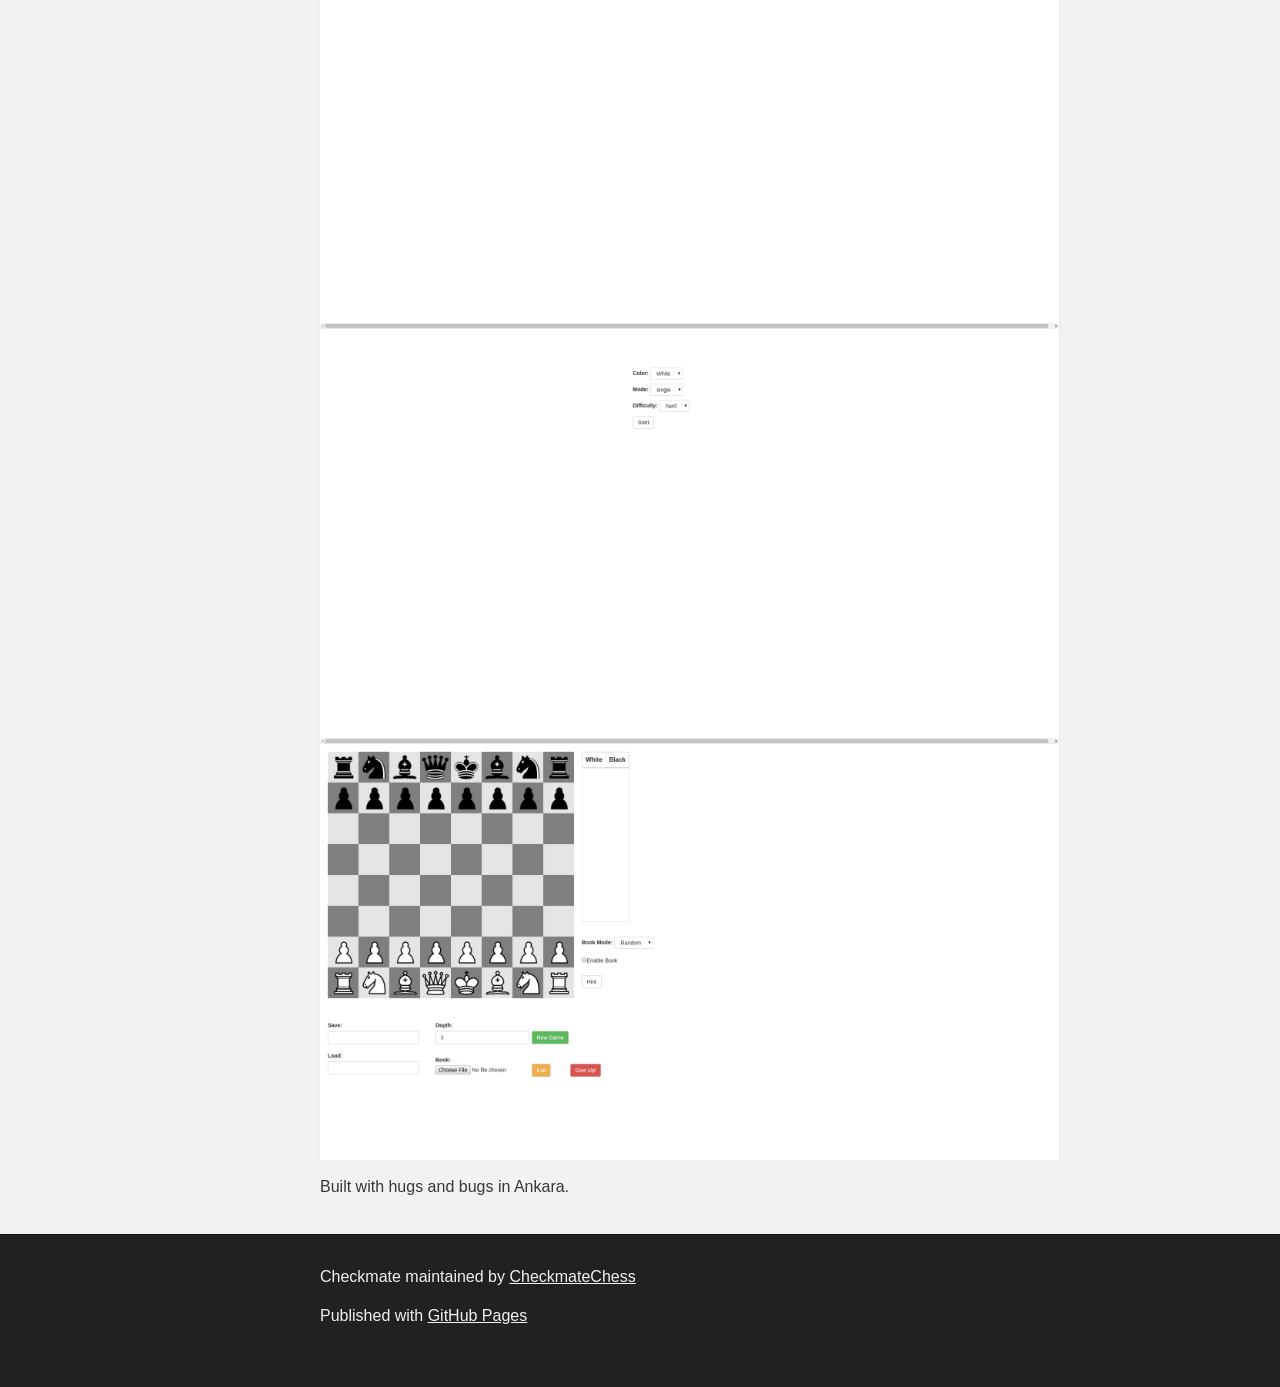
==== commit 2d8423f7: "Create gh-pages branch via GitHub" ====
--- a/index.html
+++ b/index.html
@@ -16,14 +16,14 @@
     <!-- HEADER -->
     <div id="header_wrap" class="outer">
         <header class="inner">
-          <a id="forkme_banner" href="https://github.com/esrefozturk/checkmate">View on GitHub</a>
+          <a id="forkme_banner" href="https://github.com/CheckmateChess/CheckmateChess">View on GitHub</a>
 
           <h1 id="project_title">Checkmate</h1>
           <h2 id="project_tagline">Web chess application based on GNUChess</h2>
 
             <section id="downloads">
-              <a class="zip_download_link" href="https://github.com/esrefozturk/checkmate/zipball/master">Download this project as a .zip file</a>
-              <a class="tar_download_link" href="https://github.com/esrefozturk/checkmate/tarball/master">Download this project as a tar.gz file</a>
+              <a class="zip_download_link" href="https://github.com/CheckmateChess/CheckmateChess/zipball/master">Download this project as a .zip file</a>
+              <a class="tar_download_link" href="https://github.com/CheckmateChess/CheckmateChess/tarball/master">Download this project as a tar.gz file</a>
             </section>
         </header>
     </div>
@@ -107,7 +107,7 @@
     <!-- FOOTER  -->
     <div id="footer_wrap" class="outer">
       <footer class="inner">
-        <p class="copyright">Checkmate maintained by <a href="https://github.com/esrefozturk">esrefozturk</a></p>
+        <p class="copyright">Checkmate maintained by <a href="https://github.com/CheckmateChess">CheckmateChess</a></p>
         <p>Published with <a href="https://pages.github.com">GitHub Pages</a></p>
       </footer>
     </div>
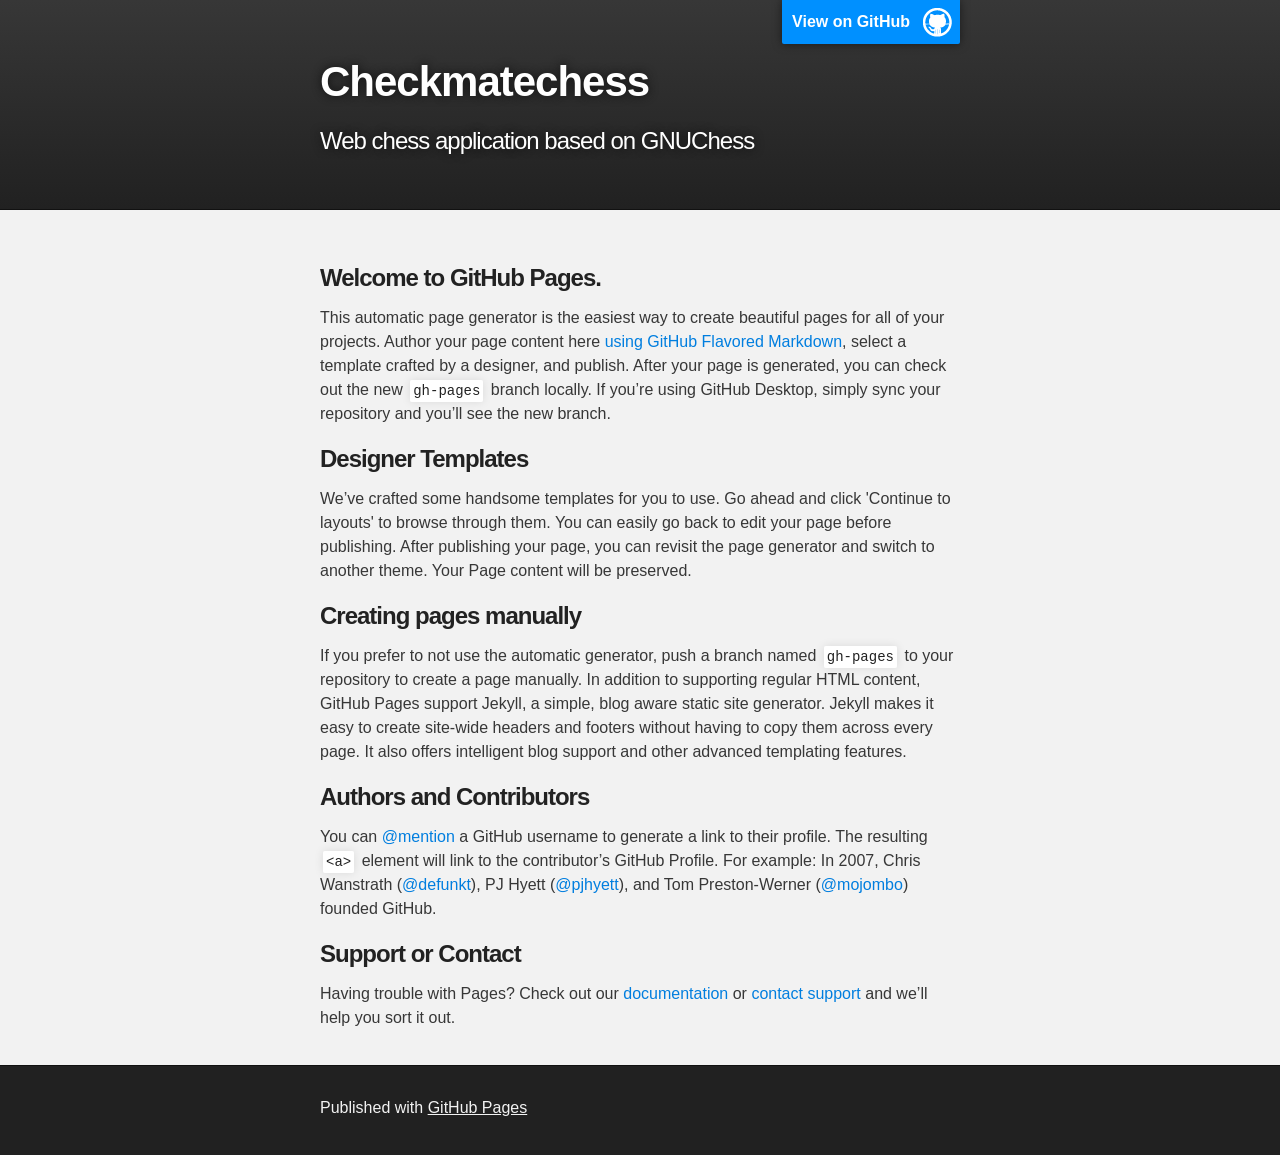
==== commit 41cc5ea6: "Replace master branch with page content via GitHub" ====
--- a/index.html
+++ b/index.html
@@ -4,11 +4,11 @@
   <head>
     <meta charset='utf-8'>
     <meta http-equiv="X-UA-Compatible" content="chrome=1">
-    <meta name="description" content="Checkmate : Web chess application based on GNUChess">
+    <meta name="description" content="Checkmatechess : Web chess application based on GNUChess">
 
     <link rel="stylesheet" type="text/css" media="screen" href="stylesheets/stylesheet.css">
 
-    <title>Checkmate</title>
+    <title>Checkmatechess</title>
   </head>
 
   <body>
@@ -16,98 +16,47 @@
     <!-- HEADER -->
     <div id="header_wrap" class="outer">
         <header class="inner">
-          <a id="forkme_banner" href="https://github.com/CheckmateChess/CheckmateChess">View on GitHub</a>
+          <a id="forkme_banner" href="https://github.com/CheckmateChess">View on GitHub</a>
 
-          <h1 id="project_title">Checkmate</h1>
+          <h1 id="project_title">Checkmatechess</h1>
           <h2 id="project_tagline">Web chess application based on GNUChess</h2>
 
-            <section id="downloads">
-              <a class="zip_download_link" href="https://github.com/CheckmateChess/CheckmateChess/zipball/master">Download this project as a .zip file</a>
-              <a class="tar_download_link" href="https://github.com/CheckmateChess/CheckmateChess/tarball/master">Download this project as a tar.gz file</a>
-            </section>
         </header>
     </div>
 
     <!-- MAIN CONTENT -->
     <div id="main_content_wrap" class="outer">
       <section id="main_content" class="inner">
-        <h1>
-<a id="checkmate---web-chess-application-based-on-gnuchess" class="anchor" href="#checkmate---web-chess-application-based-on-gnuchess" aria-hidden="true"><span aria-hidden="true" class="octicon octicon-link"></span></a>Checkmate - Web chess application based on GNUChess</h1>
+        <h3>
+<a id="welcome-to-github-pages" class="anchor" href="#welcome-to-github-pages" aria-hidden="true"><span aria-hidden="true" class="octicon octicon-link"></span></a>Welcome to GitHub Pages.</h3>
 
-<h2>
-<a id="description" class="anchor" href="#description" aria-hidden="true"><span aria-hidden="true" class="octicon octicon-link"></span></a>Description</h2>
+<p>This automatic page generator is the easiest way to create beautiful pages for all of your projects. Author your page content here <a href="https://guides.github.com/features/mastering-markdown/">using GitHub Flavored Markdown</a>, select a template crafted by a designer, and publish. After your page is generated, you can check out the new <code>gh-pages</code> branch locally. If you’re using GitHub Desktop, simply sync your repository and you’ll see the new branch.</p>
 
-<p>It is a web application designed and developed during the 2014-2015 Fall Semester as project of <a href="http://www.ceng.metu.edu.tr/course/ceng498/">Software Development with Scripting Languages</a> course at Middle East Technical University. Pair Programming has been used as software development technique.
-<strong>Important:</strong> Our project works best with GNU Chess 6.1.2</p>
+<h3>
+<a id="designer-templates" class="anchor" href="#designer-templates" aria-hidden="true"><span aria-hidden="true" class="octicon octicon-link"></span></a>Designer Templates</h3>
 
-<h2>
-<a id="prerequisites" class="anchor" href="#prerequisites" aria-hidden="true"><span aria-hidden="true" class="octicon octicon-link"></span></a>Prerequisites</h2>
+<p>We’ve crafted some handsome templates for you to use. Go ahead and click 'Continue to layouts' to browse through them. You can easily go back to edit your page before publishing. After publishing your page, you can revisit the page generator and switch to another theme. Your Page content will be preserved.</p>
 
-<p>Following packages must be installed:</p>
+<h3>
+<a id="creating-pages-manually" class="anchor" href="#creating-pages-manually" aria-hidden="true"><span aria-hidden="true" class="octicon octicon-link"></span></a>Creating pages manually</h3>
 
-<ul>
-<li>gnuchess : <code>sudo apt-get install gnuchess</code>
-</li>
-<li>django : <code>sudo apt-get install python-django</code>
-</li>
-</ul>
+<p>If you prefer to not use the automatic generator, push a branch named <code>gh-pages</code> to your repository to create a page manually. In addition to supporting regular HTML content, GitHub Pages support Jekyll, a simple, blog aware static site generator. Jekyll makes it easy to create site-wide headers and footers without having to copy them across every page. It also offers intelligent blog support and other advanced templating features.</p>
 
-<h2>
-<a id="how-to-run" class="anchor" href="#how-to-run" aria-hidden="true"><span aria-hidden="true" class="octicon octicon-link"></span></a>How to run</h2>
+<h3>
+<a id="authors-and-contributors" class="anchor" href="#authors-and-contributors" aria-hidden="true"><span aria-hidden="true" class="octicon octicon-link"></span></a>Authors and Contributors</h3>
 
-<p>Let’s proceed step by step:</p>
+<p>You can <a href="https://help.github.com/articles/basic-writing-and-formatting-syntax/#mentioning-users-and-teams" class="user-mention">@mention</a> a GitHub username to generate a link to their profile. The resulting <code>&lt;a&gt;</code> element will link to the contributor’s GitHub Profile. For example: In 2007, Chris Wanstrath (<a href="https://github.com/defunkt" class="user-mention">@defunkt</a>), PJ Hyett (<a href="https://github.com/pjhyett" class="user-mention">@pjhyett</a>), and Tom Preston-Werner (<a href="https://github.com/mojombo" class="user-mention">@mojombo</a>) founded GitHub.</p>
 
-<ul>
-<li>clone the repository using <code>git clone git@github.com:esrefozturk/checkmate.git</code>
-</li>
-<li>change directory using <code>cd checkmate</code>
-</li>
-<li>start CheckmateServer using <code>python CheckmateServer.py 0.0.0.0 20000</code>
-</li>
-<li>on another terminal change directory using <code>cd checkmate</code>
-</li>
-<li>start django web server using <code>python manage.py runserver</code>
-</li>
-</ul>
+<h3>
+<a id="support-or-contact" class="anchor" href="#support-or-contact" aria-hidden="true"><span aria-hidden="true" class="octicon octicon-link"></span></a>Support or Contact</h3>
 
-<h2>
-<a id="where-to-get-help" class="anchor" href="#where-to-get-help" aria-hidden="true"><span aria-hidden="true" class="octicon octicon-link"></span></a>Where to get help</h2>
-
-<p>If you want to try our project and something doesn’t go as expected, drop us a line at <a href="mailto:esref.ozturk@ceng.metu.edu.tr">esref.ozturk@ceng.metu.edu.tr</a> or <a href="mailto:ozge.lule@ceng.metu.edu.tr">ozge.lule@ceng.metu.edu.tr</a></p>
-
-<h2>
-<a id="contribution" class="anchor" href="#contribution" aria-hidden="true"><span aria-hidden="true" class="octicon octicon-link"></span></a>Contribution</h2>
-
-<p>We both love open source software and would like to see pull requests.</p>
-
-<h2>
-<a id="contributor-list" class="anchor" href="#contributor-list" aria-hidden="true"><span aria-hidden="true" class="octicon octicon-link"></span></a>Contributor list</h2>
-
-<ul>
-<li><a href="https://github.com/default-usr">Ozge</a></li>
-<li><a href="https://github.com/esrefozturk">Esref</a></li>
-</ul>
-
-<h2>
-<a id="credits" class="anchor" href="#credits" aria-hidden="true"><span aria-hidden="true" class="octicon octicon-link"></span></a>Credits</h2>
-
-<p>This project is as a fork of <a href="http://www.gnu.org/software/chess/">GNUChess</a>.</p>
-
-<h2>
-<a id="screenshots" class="anchor" href="#screenshots" aria-hidden="true"><span aria-hidden="true" class="octicon octicon-link"></span></a>Screenshots</h2>
-
-<p><img src="/img/1.png" alt="1">
-<img src="/img/2.png" alt="2">
-<img src="/img/3.png" alt="3"></p>
-
-<p>Built with hugs and bugs in Ankara.</p>
+<p>Having trouble with Pages? Check out our <a href="https://help.github.com/pages">documentation</a> or <a href="https://github.com/contact">contact support</a> and we’ll help you sort it out.</p>
       </section>
     </div>
 
     <!-- FOOTER  -->
     <div id="footer_wrap" class="outer">
       <footer class="inner">
-        <p class="copyright">Checkmate maintained by <a href="https://github.com/CheckmateChess">CheckmateChess</a></p>
         <p>Published with <a href="https://pages.github.com">GitHub Pages</a></p>
       </footer>
     </div>
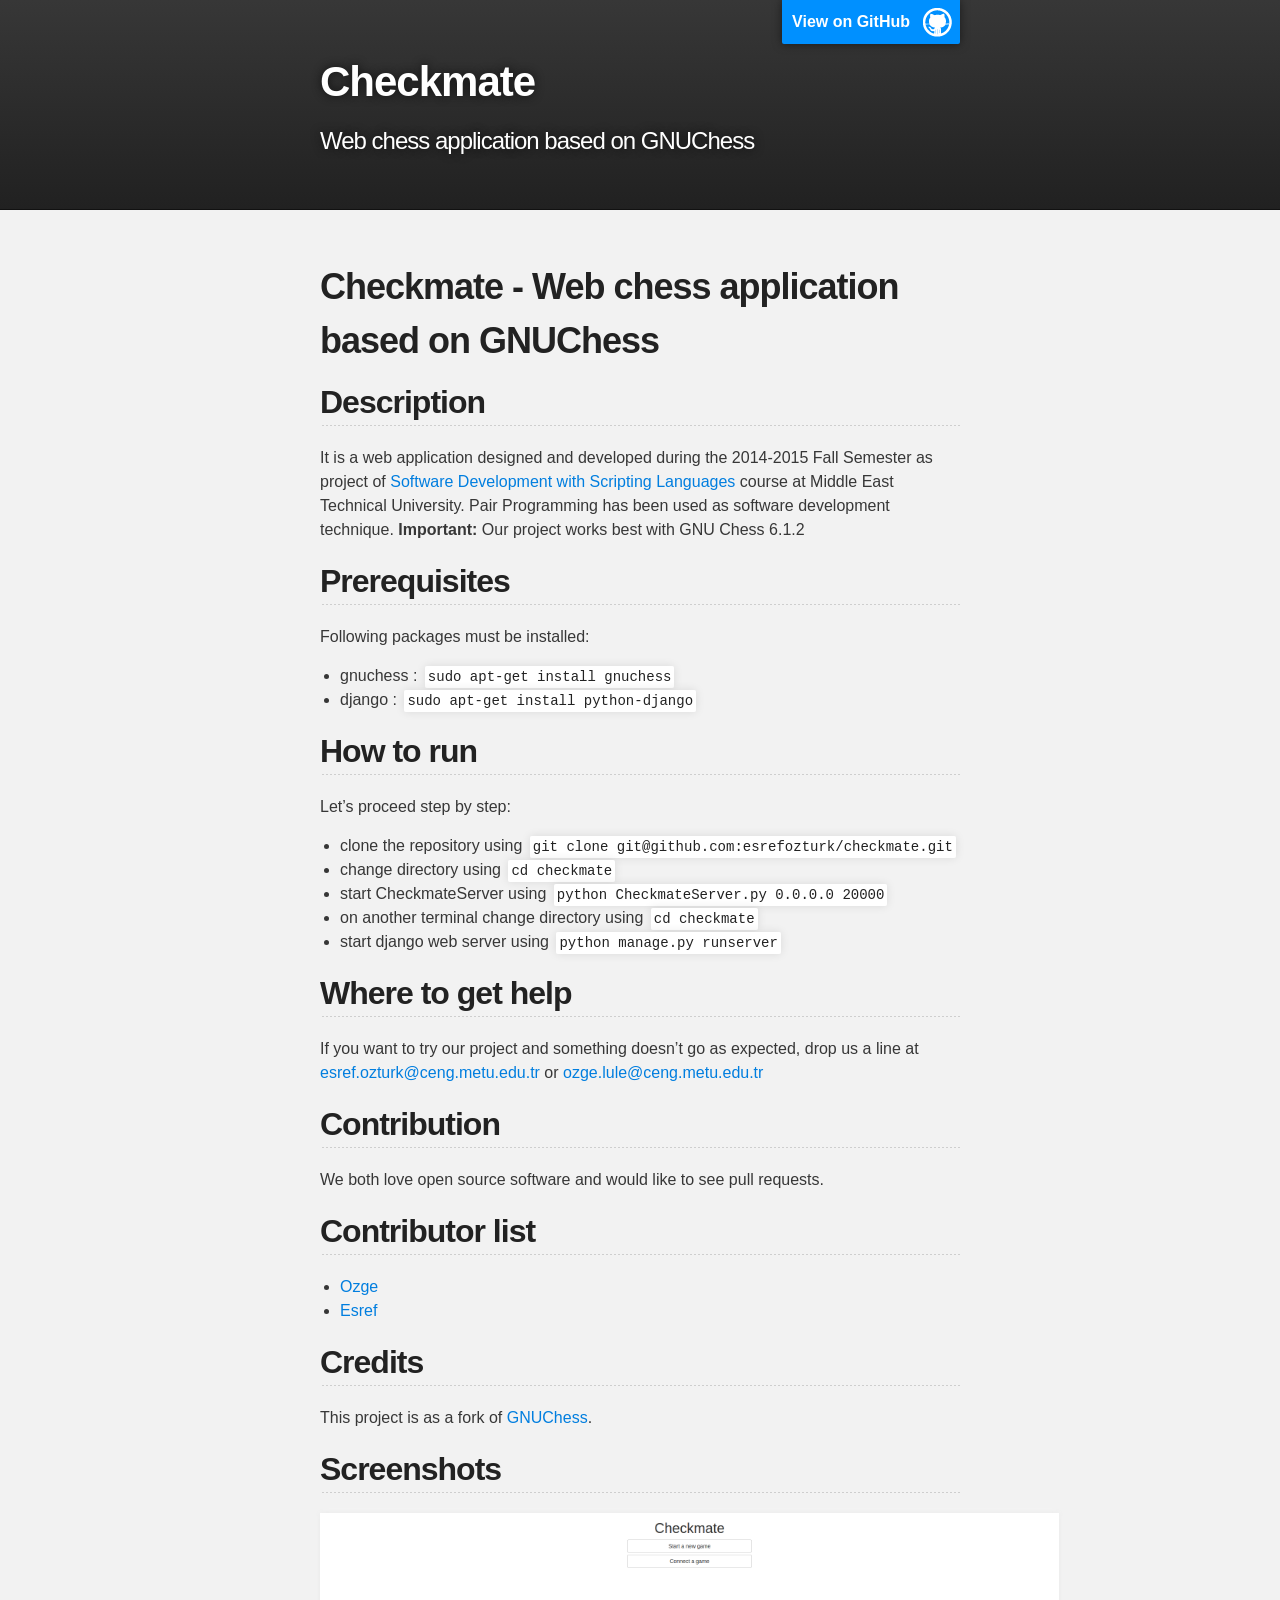
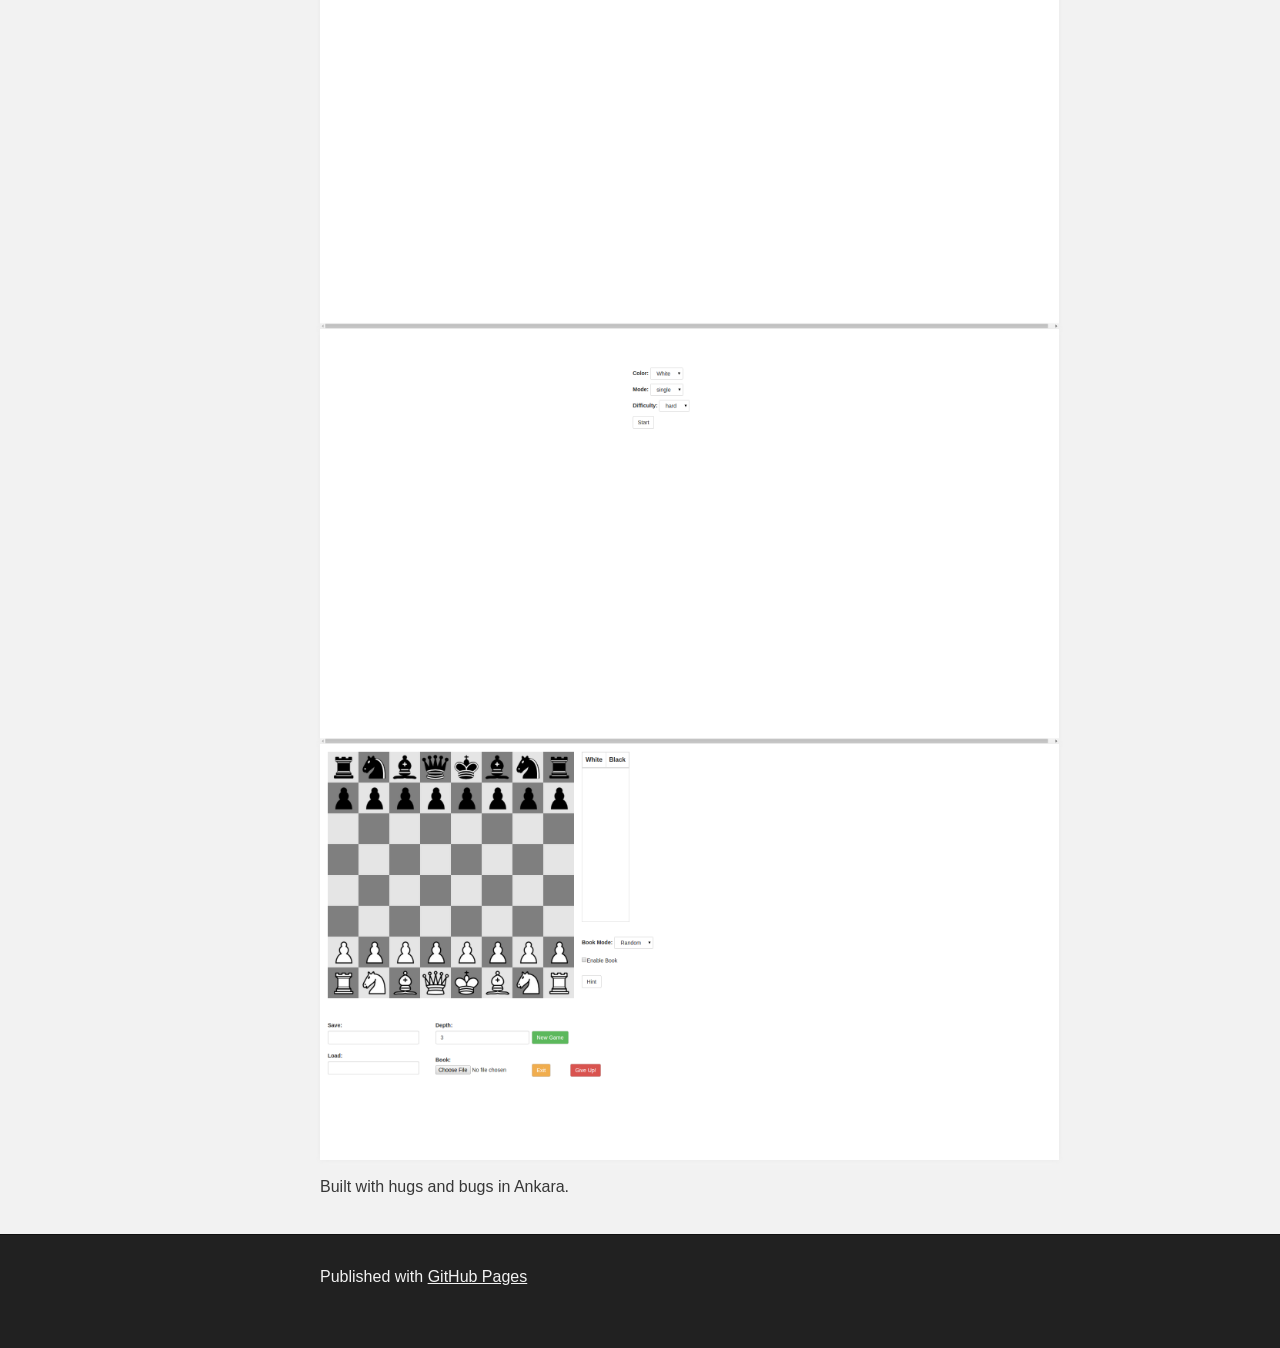
==== commit 7aaa66d5: "Replace master branch with page content via GitHub" ====
--- a/index.html
+++ b/index.html
@@ -4,11 +4,11 @@
   <head>
     <meta charset='utf-8'>
     <meta http-equiv="X-UA-Compatible" content="chrome=1">
-    <meta name="description" content="Checkmatechess : Web chess application based on GNUChess">
+    <meta name="description" content="Checkmate : Web chess application based on GNUChess">
 
     <link rel="stylesheet" type="text/css" media="screen" href="stylesheets/stylesheet.css">
 
-    <title>Checkmatechess</title>
+    <title>Checkmate</title>
   </head>
 
   <body>
@@ -18,7 +18,7 @@
         <header class="inner">
           <a id="forkme_banner" href="https://github.com/CheckmateChess">View on GitHub</a>
 
-          <h1 id="project_title">Checkmatechess</h1>
+          <h1 id="project_title">Checkmate</h1>
           <h2 id="project_tagline">Web chess application based on GNUChess</h2>
 
         </header>
@@ -27,30 +27,76 @@
     <!-- MAIN CONTENT -->
     <div id="main_content_wrap" class="outer">
       <section id="main_content" class="inner">
-        <h3>
-<a id="welcome-to-github-pages" class="anchor" href="#welcome-to-github-pages" aria-hidden="true"><span aria-hidden="true" class="octicon octicon-link"></span></a>Welcome to GitHub Pages.</h3>
+        <h1>
+<a id="checkmate---web-chess-application-based-on-gnuchess" class="anchor" href="#checkmate---web-chess-application-based-on-gnuchess" aria-hidden="true"><span aria-hidden="true" class="octicon octicon-link"></span></a>Checkmate - Web chess application based on GNUChess</h1>
 
-<p>This automatic page generator is the easiest way to create beautiful pages for all of your projects. Author your page content here <a href="https://guides.github.com/features/mastering-markdown/">using GitHub Flavored Markdown</a>, select a template crafted by a designer, and publish. After your page is generated, you can check out the new <code>gh-pages</code> branch locally. If you’re using GitHub Desktop, simply sync your repository and you’ll see the new branch.</p>
+<h2>
+<a id="description" class="anchor" href="#description" aria-hidden="true"><span aria-hidden="true" class="octicon octicon-link"></span></a>Description</h2>
 
-<h3>
-<a id="designer-templates" class="anchor" href="#designer-templates" aria-hidden="true"><span aria-hidden="true" class="octicon octicon-link"></span></a>Designer Templates</h3>
+<p>It is a web application designed and developed during the 2014-2015 Fall Semester as project of <a href="http://www.ceng.metu.edu.tr/course/ceng498/">Software Development with Scripting Languages</a> course at Middle East Technical University. Pair Programming has been used as software development technique.
+<strong>Important:</strong> Our project works best with GNU Chess 6.1.2</p>
 
-<p>We’ve crafted some handsome templates for you to use. Go ahead and click 'Continue to layouts' to browse through them. You can easily go back to edit your page before publishing. After publishing your page, you can revisit the page generator and switch to another theme. Your Page content will be preserved.</p>
+<h2>
+<a id="prerequisites" class="anchor" href="#prerequisites" aria-hidden="true"><span aria-hidden="true" class="octicon octicon-link"></span></a>Prerequisites</h2>
 
-<h3>
-<a id="creating-pages-manually" class="anchor" href="#creating-pages-manually" aria-hidden="true"><span aria-hidden="true" class="octicon octicon-link"></span></a>Creating pages manually</h3>
+<p>Following packages must be installed:</p>
 
-<p>If you prefer to not use the automatic generator, push a branch named <code>gh-pages</code> to your repository to create a page manually. In addition to supporting regular HTML content, GitHub Pages support Jekyll, a simple, blog aware static site generator. Jekyll makes it easy to create site-wide headers and footers without having to copy them across every page. It also offers intelligent blog support and other advanced templating features.</p>
+<ul>
+<li>gnuchess : <code>sudo apt-get install gnuchess</code>
+</li>
+<li>django : <code>sudo apt-get install python-django</code>
+</li>
+</ul>
 
-<h3>
-<a id="authors-and-contributors" class="anchor" href="#authors-and-contributors" aria-hidden="true"><span aria-hidden="true" class="octicon octicon-link"></span></a>Authors and Contributors</h3>
+<h2>
+<a id="how-to-run" class="anchor" href="#how-to-run" aria-hidden="true"><span aria-hidden="true" class="octicon octicon-link"></span></a>How to run</h2>
 
-<p>You can <a href="https://help.github.com/articles/basic-writing-and-formatting-syntax/#mentioning-users-and-teams" class="user-mention">@mention</a> a GitHub username to generate a link to their profile. The resulting <code>&lt;a&gt;</code> element will link to the contributor’s GitHub Profile. For example: In 2007, Chris Wanstrath (<a href="https://github.com/defunkt" class="user-mention">@defunkt</a>), PJ Hyett (<a href="https://github.com/pjhyett" class="user-mention">@pjhyett</a>), and Tom Preston-Werner (<a href="https://github.com/mojombo" class="user-mention">@mojombo</a>) founded GitHub.</p>
+<p>Let’s proceed step by step:</p>
 
-<h3>
-<a id="support-or-contact" class="anchor" href="#support-or-contact" aria-hidden="true"><span aria-hidden="true" class="octicon octicon-link"></span></a>Support or Contact</h3>
+<ul>
+<li>clone the repository using <code>git clone git@github.com:esrefozturk/checkmate.git</code>
+</li>
+<li>change directory using <code>cd checkmate</code>
+</li>
+<li>start CheckmateServer using <code>python CheckmateServer.py 0.0.0.0 20000</code>
+</li>
+<li>on another terminal change directory using <code>cd checkmate</code>
+</li>
+<li>start django web server using <code>python manage.py runserver</code>
+</li>
+</ul>
 
-<p>Having trouble with Pages? Check out our <a href="https://help.github.com/pages">documentation</a> or <a href="https://github.com/contact">contact support</a> and we’ll help you sort it out.</p>
+<h2>
+<a id="where-to-get-help" class="anchor" href="#where-to-get-help" aria-hidden="true"><span aria-hidden="true" class="octicon octicon-link"></span></a>Where to get help</h2>
+
+<p>If you want to try our project and something doesn’t go as expected, drop us a line at <a href="mailto:esref.ozturk@ceng.metu.edu.tr">esref.ozturk@ceng.metu.edu.tr</a> or <a href="mailto:ozge.lule@ceng.metu.edu.tr">ozge.lule@ceng.metu.edu.tr</a></p>
+
+<h2>
+<a id="contribution" class="anchor" href="#contribution" aria-hidden="true"><span aria-hidden="true" class="octicon octicon-link"></span></a>Contribution</h2>
+
+<p>We both love open source software and would like to see pull requests.</p>
+
+<h2>
+<a id="contributor-list" class="anchor" href="#contributor-list" aria-hidden="true"><span aria-hidden="true" class="octicon octicon-link"></span></a>Contributor list</h2>
+
+<ul>
+<li><a href="https://github.com/default-usr">Ozge</a></li>
+<li><a href="https://github.com/esrefozturk">Esref</a></li>
+</ul>
+
+<h2>
+<a id="credits" class="anchor" href="#credits" aria-hidden="true"><span aria-hidden="true" class="octicon octicon-link"></span></a>Credits</h2>
+
+<p>This project is as a fork of <a href="http://www.gnu.org/software/chess/">GNUChess</a>.</p>
+
+<h2>
+<a id="screenshots" class="anchor" href="#screenshots" aria-hidden="true"><span aria-hidden="true" class="octicon octicon-link"></span></a>Screenshots</h2>
+
+<p><img src="/img/1.png" alt="1">
+<img src="/img/2.png" alt="2">
+<img src="/img/3.png" alt="3"></p>
+
+<p>Built with hugs and bugs in Ankara.</p>
       </section>
     </div>
 
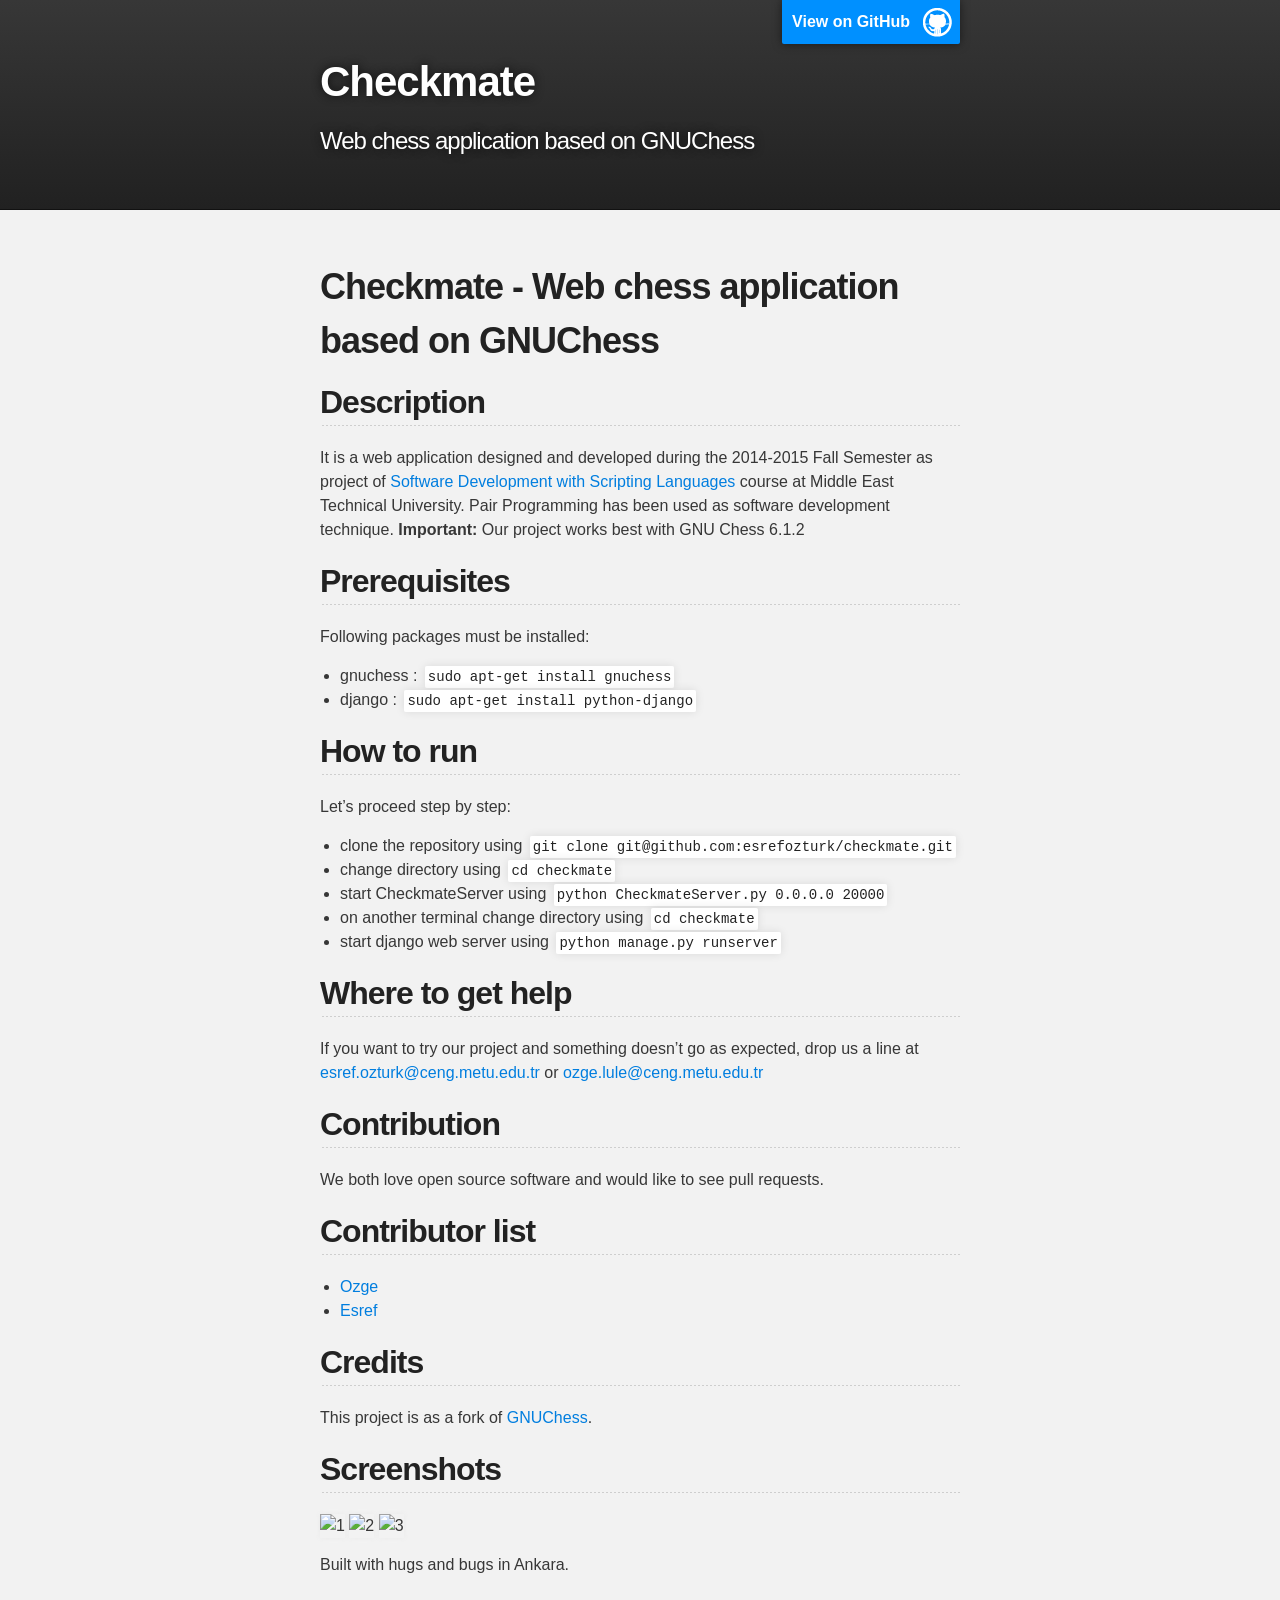
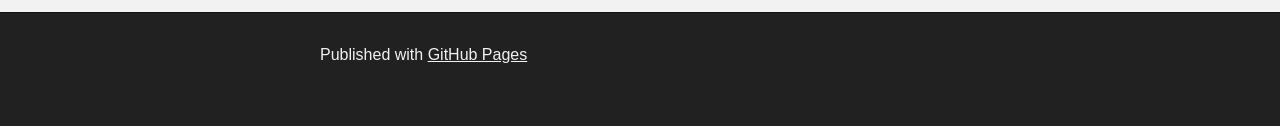
==== commit 5ea7d3d9: "Replace master branch with page content via GitHub" ====
--- a/index.html
+++ b/index.html
@@ -92,9 +92,9 @@
 <h2>
 <a id="screenshots" class="anchor" href="#screenshots" aria-hidden="true"><span aria-hidden="true" class="octicon octicon-link"></span></a>Screenshots</h2>
 
-<p><img src="/img/1.png" alt="1">
-<img src="/img/2.png" alt="2">
-<img src="/img/3.png" alt="3"></p>
+<p><img src="CheckmateChess.github.io/img/1.png" alt="1">
+<img src="CheckmateChess.github.io/img/2.png" alt="2">
+<img src="CheckmateChess.github.io/img/3.png" alt="3"></p>
 
 <p>Built with hugs and bugs in Ankara.</p>
       </section>
